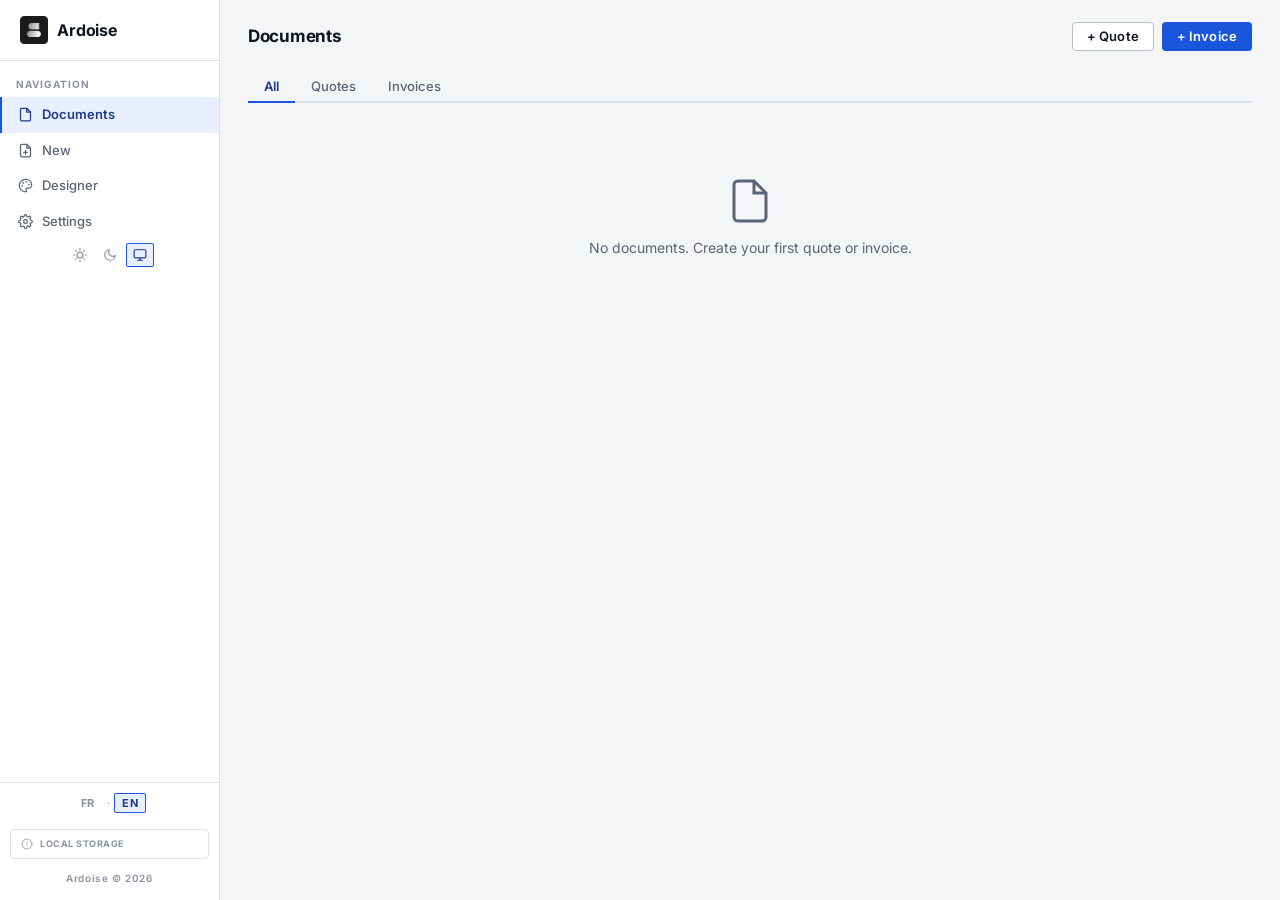
==== app.html @ 6740768d "New App" ====
<!DOCTYPE html>
<html lang="fr">
<head>
  <meta charset="UTF-8" />
  <meta name="viewport" content="width=device-width, initial-scale=1.0" />
  <title>Ardoise — Devis &amp; Factures</title>

  <!-- Fonts (local) -->
  <link rel="stylesheet" href="css/fonts/inter.css" />

  <!-- Libraries (local) -->
  <script src="js/vendor/pdf-lib.min.js"></script>
  <script src="js/vendor/fontkit.umd.min.js"></script>
  <script src="js/vendor/sortable.min.js"></script>
  <script src="js/vendor/pdf.min.js"></script>
  <script>if (window.pdfjsLib) pdfjsLib.GlobalWorkerOptions.workerSrc = 'js/vendor/pdf.worker.min.js'</script>

  <!-- App scripts (load before Alpine so stores register at alpine:init) -->
  <script src="js/utils.js"></script>
  <script src="js/i18n.js"></script>
  <script src="js/store.js"></script>
  <script src="js/pdf.js"></script>
  <script src="js/app.js"></script>

  <!-- Alpine.js (local, must be last) -->
  <script defer src="js/vendor/alpine.min.js"></script>

  <!-- Styles -->
  <link rel="stylesheet" href="css/app.css" />
  <link rel="stylesheet" href="css/invoice.css" />
</head>

<body>
<div class="app-layout" x-data="{ sidebarOpen: false, tabletOpen: false, disclaimerOpen: false }"
  x-effect="
    document.documentElement.lang = $store.settings.lang;
    document.documentElement.classList.remove('light', 'dark');
    if ($store.settings.colorMode !== 'auto') document.documentElement.classList.add($store.settings.colorMode);
  "
  @click="tabletOpen = false">

<!-- ═══════════════════════ MOBILE TOPBAR ════════════════════════════════════ -->
<header class="mobile-topbar">
  <button class="hamburger" @click="sidebarOpen = !sidebarOpen" :aria-expanded="sidebarOpen">
    <span class="hamburger-bar" :class="sidebarOpen && 'open'"></span>
    <span class="hamburger-bar" :class="sidebarOpen && 'open'"></span>
    <span class="hamburger-bar" :class="sidebarOpen && 'open'"></span>
  </button>
  <div class="mobile-logo">
    <img src="icon/compact-logo.png" width="28" height="28" alt="Ardoise" style="display:block" />
    <span>Ardoise</span>
  </div>
  <div class="mobile-topbar-actions" x-data>
    <button class="hamburger" style="width:36px;height:36px" :class="$store.settings.colorMode==='dark'?'active':''"
      @click="$store.settings.data.colorMode = $store.settings.colorMode==='dark' ? 'auto' : 'dark'; $store.settings.persist()" :title="$store.settings.colorMode==='dark' ? 'Auto' : 'Dark'">
      <svg width="16" height="16" viewBox="0 0 24 24" fill="none" stroke="currentColor" stroke-width="2" stroke-linecap="round" stroke-linejoin="round"><path d="M21 12.79A9 9 0 1 1 11.21 3 7 7 0 0 0 21 12.79z"/></svg>
    </button>
  </div>
</header>

<!-- Mobile drawer backdrop -->
<div class="sidebar-backdrop" :class="sidebarOpen && 'visible'" @click="sidebarOpen = false"></div>
<!-- Tablet expanded backdrop -->
<div class="sidebar-tablet-backdrop" :class="tabletOpen && 'visible'" @click="tabletOpen = false"></div>

<!-- ═══════════════════════════ SIDEBAR ══════════════════════════════════════ -->
<aside class="sidebar" :class="(sidebarOpen && 'sidebar--open') + ' ' + (tabletOpen && 'tablet--open')" @click.stop>
  <div class="sidebar-logo">
    <a href="index.html" style="display:flex;align-items:center;gap:9px;text-decoration:none;color:inherit;flex:1;min-width:0;">
      <img src="icon/compact-logo.png" width="28" height="28" alt="Ardoise" style="display:block;flex-shrink:0;" />
      <span class="sidebar-logo-text">Ardoise</span>
    </a>
    <!-- Tablet rail toggle -->
    <button class="sidebar-rail-toggle" @click.stop="tabletOpen = !tabletOpen" :title="tabletOpen ? 'Réduire' : 'Développer'">
      <svg width="14" height="14" viewBox="0 0 24 24" fill="none" stroke="currentColor" stroke-width="2.2" stroke-linecap="round" stroke-linejoin="round">
        <polyline :points="tabletOpen ? '15 18 9 12 15 6' : '9 18 15 12 9 6'"/>
      </svg>
    </button>
  </div>

  <div class="sidebar-section" x-data x-text="$store.i18n.t('nav')">Navigation</div>
  <nav x-data>
    <a class="sidebar-link" data-nav="documents" href="#/documents" @click="sidebarOpen = false">
      <svg width="16" height="16" viewBox="0 0 24 24" fill="none" stroke="currentColor" stroke-width="2" stroke-linecap="round" stroke-linejoin="round"><path d="M14 2H6a2 2 0 0 0-2 2v16a2 2 0 0 0 2 2h12a2 2 0 0 0 2-2V8z"/><polyline points="14 2 14 8 20 8"/></svg>
      <span x-text="$store.i18n.t('navDocuments')">Documents</span>
    </a>
    <a class="sidebar-link" data-nav="document-form" href="#/document/new" @click="sidebarOpen = false">
      <svg width="16" height="16" viewBox="0 0 24 24" fill="none" stroke="currentColor" stroke-width="2" stroke-linecap="round" stroke-linejoin="round"><path d="M14 2H6a2 2 0 0 0-2 2v16a2 2 0 0 0 2 2h12a2 2 0 0 0 2-2V8z"/><polyline points="14 2 14 8 20 8"/><line x1="12" y1="18" x2="12" y2="12"/><line x1="9" y1="15" x2="15" y2="15"/></svg>
      <span x-text="$store.i18n.t('navNouveau')">Nouveau</span>
    </a>
    <a class="sidebar-link" data-nav="designer" href="#/designer" @click="sidebarOpen = false">
      <svg width="16" height="16" viewBox="0 0 24 24" fill="none" stroke="currentColor" stroke-width="2" stroke-linecap="round" stroke-linejoin="round"><circle cx="13.5" cy="6.5" r=".5"/><circle cx="17.5" cy="10.5" r=".5"/><circle cx="8.5" cy="7.5" r=".5"/><circle cx="6.5" cy="12.5" r=".5"/><path d="M12 2C6.5 2 2 6.5 2 12s4.5 10 10 10c.926 0 1.648-.746 1.648-1.688 0-.437-.18-.835-.437-1.125-.29-.289-.438-.652-.438-1.125a1.64 1.64 0 0 1 1.668-1.668h1.996c3.051 0 5.555-2.503 5.555-5.554C21.965 6.012 17.461 2 12 2z"/></svg>
      <span x-text="$store.i18n.t('navDesigner')">Designer</span>
    </a>
    <a class="sidebar-link" data-nav="settings" href="#/settings" @click="sidebarOpen = false">
      <svg width="16" height="16" viewBox="0 0 24 24" fill="none" stroke="currentColor" stroke-width="2" stroke-linecap="round" stroke-linejoin="round"><circle cx="12" cy="12" r="3"/><path d="M19.4 15a1.65 1.65 0 0 0 .33 1.82l.06.06a2 2 0 0 1-2.83 2.83l-.06-.06a1.65 1.65 0 0 0-1.82-.33 1.65 1.65 0 0 0-1 1.51V21a2 2 0 0 1-4 0v-.09A1.65 1.65 0 0 0 9 19.4a1.65 1.65 0 0 0-1.82.33l-.06.06a2 2 0 0 1-2.83-2.83l.06-.06A1.65 1.65 0 0 0 4.68 15a1.65 1.65 0 0 0-1.51-1H3a2 2 0 0 1 0-4h.09A1.65 1.65 0 0 0 4.6 9a1.65 1.65 0 0 0-.33-1.82l-.06-.06a2 2 0 0 1 2.83-2.83l.06.06A1.65 1.65 0 0 0 9 4.68a1.65 1.65 0 0 0 1-1.51V3a2 2 0 0 1 4 0v.09a1.65 1.65 0 0 0 1 1.51 1.65 1.65 0 0 0 1.82-.33l.06-.06a2 2 0 0 1 2.83 2.83l-.06.06A1.65 1.65 0 0 0 19.4 9a1.65 1.65 0 0 0 1.51 1H21a2 2 0 0 1 0 4h-.09a1.65 1.65 0 0 0-1.51 1z"/></svg>
      <span x-text="$store.i18n.t('navParametres')">Paramètres</span>
    </a>
  </nav>

  <div class="sidebar-theme" x-data>
    <button class="sidebar-theme-btn" :class="$store.settings.colorMode==='light' ? 'active' : ''"
      @click="$store.settings.data.colorMode='light'; $store.settings.persist()" title="Light">
      <svg width="14" height="14" viewBox="0 0 24 24" fill="none" stroke="currentColor" stroke-width="2" stroke-linecap="round" stroke-linejoin="round">
        <circle cx="12" cy="12" r="5"/>
        <line x1="12" y1="1" x2="12" y2="3"/><line x1="12" y1="21" x2="12" y2="23"/>
        <line x1="4.22" y1="4.22" x2="5.64" y2="5.64"/><line x1="18.36" y1="18.36" x2="19.78" y2="19.78"/>
        <line x1="1" y1="12" x2="3" y2="12"/><line x1="21" y1="12" x2="23" y2="12"/>
        <line x1="4.22" y1="19.78" x2="5.64" y2="18.36"/><line x1="18.36" y1="5.64" x2="19.78" y2="4.22"/>
      </svg>
    </button>
    <button class="sidebar-theme-btn" :class="$store.settings.colorMode==='dark' ? 'active' : ''"
      @click="$store.settings.data.colorMode='dark'; $store.settings.persist()" title="Dark">
      <svg width="14" height="14" viewBox="0 0 24 24" fill="none" stroke="currentColor" stroke-width="2" stroke-linecap="round" stroke-linejoin="round">
        <path d="M21 12.79A9 9 0 1 1 11.21 3 7 7 0 0 0 21 12.79z"/>
      </svg>
    </button>
    <button class="sidebar-theme-btn" :class="$store.settings.colorMode==='auto' || !$store.settings.data.colorMode ? 'active' : ''"
      @click="$store.settings.data.colorMode='auto'; $store.settings.persist()" title="Auto">
      <svg width="14" height="14" viewBox="0 0 24 24" fill="none" stroke="currentColor" stroke-width="2" stroke-linecap="round" stroke-linejoin="round">
        <rect x="2" y="3" width="20" height="14" rx="2"/>
        <line x1="8" y1="21" x2="16" y2="21"/>
        <line x1="12" y1="17" x2="12" y2="21"/>
      </svg>
    </button>
  </div>

  <div class="sidebar-lang" x-data>
    <button class="sidebar-lang-btn" :class="$store.settings.data.lang==='fr' ? 'active' : ''" @click="$store.settings.data.lang='fr'; $store.settings.persist()">FR</button>
    <span class="sidebar-lang-sep">·</span>
    <button class="sidebar-lang-btn" :class="$store.settings.data.lang==='en' ? 'active' : ''" @click="$store.settings.data.lang='en'; $store.settings.persist()">EN</button>
  </div>

  <button class="sidebar-disclaimer" @click.stop="disclaimerOpen = true" type="button">
    <svg width="12" height="12" viewBox="0 0 24 24" fill="none" stroke="currentColor" stroke-width="2" stroke-linecap="round" stroke-linejoin="round" aria-hidden="true"><circle cx="12" cy="12" r="10"/><line x1="12" y1="8" x2="12" y2="12"/><line x1="12" y1="16" x2="12.01" y2="16"/></svg>
    <strong class="sidebar-disclaimer-title" x-text="$store.i18n.t('sidebarDisclaimerTitle')"></strong>
  </button>

  <!-- Disclaimer popup -->
  <div class="disclaimer-popup-overlay" x-show="disclaimerOpen" @click="disclaimerOpen = false"
    x-transition:enter="disclaimer-fade-in" x-transition:leave="disclaimer-fade-out" style="display:none">
    <div class="disclaimer-popup" @click.stop>
      <div class="disclaimer-popup-header">
        <svg width="15" height="15" viewBox="0 0 24 24" fill="none" stroke="currentColor" stroke-width="2" stroke-linecap="round" stroke-linejoin="round"><circle cx="12" cy="12" r="10"/><line x1="12" y1="8" x2="12" y2="12"/><line x1="12" y1="16" x2="12.01" y2="16"/></svg>
        <strong x-text="$store.i18n.t('sidebarDisclaimerTitle')"></strong>
        <button class="disclaimer-popup-close" @click="disclaimerOpen = false" type="button">✕</button>
      </div>
      <p x-text="$store.i18n.t('sidebarDisclaimerBody')"></p>
    </div>
  </div>

  <div class="sidebar-version">Ardoise &copy; 2026</div>
</aside>

<!-- ═══════════════════════════ MAIN ══════════════════════════════════════════ -->
<main class="main-content">

<!-- ─────────────────────────── DOCUMENTS LIST ──────────────────────────────── -->
<section data-section="documents" style="display:none" x-data="docsList">
  <div class="page-header">
    <h1 class="page-title" x-text="$store.i18n.t('pageDocuments')">Documents</h1>
    <div class="header-actions">
      <button class="btn btn-secondary" @click="createDoc('devis')" x-text="$store.i18n.t('btnPlusDevis')">+ Devis</button>
      <button class="btn btn-primary" @click="createDoc('facture')" x-text="$store.i18n.t('btnPlusFacture')">+ Facture</button>
    </div>
  </div>
  <div class="page-body">

    <!-- Filter tabs -->
    <div class="filter-tabs">
      <button class="filter-tab" :class="filter==='all'&&'active'"     @click="filter='all'" x-text="$store.i18n.t('filterTous')">Tous</button>
      <button class="filter-tab" :class="filter==='devis'&&'active'"   @click="filter='devis'" x-text="$store.i18n.t('filterDevis')">Devis</button>
      <button class="filter-tab" :class="filter==='facture'&&'active'" @click="filter='facture'" x-text="$store.i18n.t('filterFactures')">Factures</button>
    </div>

    <div class="docs-table-wrap" x-show="docs.length > 0">
      <table class="docs-table">
        <thead>
          <tr>
            <th x-text="$store.i18n.t('colType')">Type</th>
            <th x-text="$store.i18n.t('colNumero')">Numéro</th>
            <th x-text="$store.i18n.t('colClient')">Client</th>
            <th x-text="$store.i18n.t('colObjet')">Objet</th>
            <th x-text="$store.i18n.t('colStatut')">Statut</th>
            <th x-text="$store.i18n.t('colDate')">Date</th>
            <th class="col-amount" x-text="$store.i18n.t('colTotalTtc')">Total TTC</th>
            <th></th>
          </tr>
        </thead>
        <tbody>
          <template x-for="doc in docs" :key="doc.id">
            <tr class="clickable-row" @click="editDoc(doc.id)">
              <td><span class="badge" :class="'badge-type-' + doc.type" x-text="doc.type === 'devis' ? $store.i18n.t('badgeDevis') : $store.i18n.t('badgeFacture')"></span></td>
              <td class="col-mono" x-text="doc.numero || '—'"></td>
              <td x-text="doc.client?.nom || doc.client?.entreprise || '—'"></td>
              <td x-text="doc.objet || '—'"></td>
              <td><span class="badge" :class="statusClass(doc)" x-text="statusLabel(doc)"></span></td>
              <td x-text="formatDate(doc.date_creation)"></td>
              <td class="col-amount" x-text="fmt(totauxFor(doc).ttc)"></td>
              <td class="col-actions" @click.stop>
                <div class="actions-cell">
                  <button class="btn btn-icon" @click="previewDoc(doc.id)" :title="$store.i18n.t('ttipApercuPdf')">
                    <svg width="14" height="14" viewBox="0 0 24 24" fill="none" stroke="currentColor" stroke-width="2"><path d="M1 12s4-8 11-8 11 8 11 8-4 8-11 8-11-8-11-8z"/><circle cx="12" cy="12" r="3"/></svg>
                  </button>
                  <button class="btn btn-icon" @click="downloadDoc(doc.id)" :title="$store.i18n.t('ttipTelechargerPdf')">
                    <svg width="14" height="14" viewBox="0 0 24 24" fill="none" stroke="currentColor" stroke-width="2"><path d="M21 15v4a2 2 0 0 1-2 2H5a2 2 0 0 1-2-2v-4"/><polyline points="7 10 12 15 17 10"/><line x1="12" y1="15" x2="12" y2="3"/></svg>
                  </button>
                  <button class="btn btn-icon" @click="dupDoc(doc.id)" :title="$store.i18n.t('ttipDupliquer')">
                    <svg width="14" height="14" viewBox="0 0 24 24" fill="none" stroke="currentColor" stroke-width="2"><rect x="9" y="9" width="13" height="13" rx="2"/><path d="M5 15H4a2 2 0 0 1-2-2V4a2 2 0 0 1 2-2h9a2 2 0 0 1 2 2v1"/></svg>
                  </button>
                  <button class="btn btn-icon danger" @click="deleteDoc(doc.id)" :title="$store.i18n.t('ttipSupprimer')">
                    <svg width="14" height="14" viewBox="0 0 24 24" fill="none" stroke="currentColor" stroke-width="2"><polyline points="3 6 5 6 21 6"/><path d="M19 6l-1 14a2 2 0 0 1-2 2H8a2 2 0 0 1-2-2L5 6"/><path d="M10 11v6M14 11v6"/><path d="M9 6V4a1 1 0 0 1 1-1h4a1 1 0 0 1 1 1v2"/></svg>
                  </button>
                </div>
              </td>
            </tr>
          </template>
        </tbody>
      </table>
    </div>

    <div class="empty-state" x-show="docs.length === 0">
      <svg width="48" height="48" viewBox="0 0 24 24" fill="none" stroke="var(--color-text-muted)" stroke-width="1.5"><path d="M14 2H6a2 2 0 0 0-2 2v16a2 2 0 0 0 2 2h12a2 2 0 0 0 2-2V8z"/><polyline points="14 2 14 8 20 8"/></svg>
      <p x-text="$store.i18n.t('aucunDocument')">Aucun document. Créez votre premier devis ou facture.</p>
    </div>

  </div>
</section>

<!-- ─────────────────────────── DOCUMENT FORM ───────────────────────────────── -->
<section data-section="document-form" style="display:none" x-data="docForm">
  <template x-if="doc">
    <div>

      <!-- Header -->
      <div class="page-header">
        <div class="doc-type-switch">
          <button class="btn" :class="doc.type==='devis'?'btn-primary':'btn-secondary'" @click="switchType('devis')" x-text="$store.i18n.t('typeDevis')">Devis</button>
          <button class="btn" :class="doc.type==='facture'?'btn-primary':'btn-secondary'" @click="switchType('facture')" x-text="$store.i18n.t('typeFacture')">Facture</button>
        </div>
        <div class="header-actions">
          <button class="btn btn-secondary" @click="Router.go('documents')" x-text="$store.i18n.t('btnRetour')">← Retour</button>
          <button class="btn btn-secondary" :disabled="pdfLoading" @click="previewPdf()">
            <span x-show="!pdfLoading" x-text="$store.i18n.t('btnApercuPdf')">Aperçu PDF</span>
            <span x-show="pdfLoading" x-text="$store.i18n.t('btnGeneration')">Génération…</span>
          </button>
          <button class="btn btn-secondary" :disabled="pdfLoading" @click="downloadPdf()" x-text="$store.i18n.t('btnPdf')">↓ PDF</button>
          <button class="btn btn-primary" @click="saveAndBack()" x-text="$store.i18n.t('btnSauvegarder')">Sauvegarder</button>
        </div>
      </div>

      <div class="page-body">
      <div class="form-layout">
        <!-- Left column: meta + client + lines -->
        <div class="form-col-main">

          <!-- Document meta -->
          <div class="card">
            <div class="card-title" x-text="$store.i18n.t('cardInformations')">Informations</div>
            <div class="form-grid-2">
              <div class="form-group">
                <label x-text="$store.i18n.t('labelNumero')">Numéro</label>
                <input type="text" x-model="doc.numero" class="form-control" placeholder="DEV-2026-0001" />
              </div>
              <div class="form-group">
                <label x-text="$store.i18n.t('labelStatut')">Statut</label>
                <select x-model="doc.statut" class="form-control">
                  <template x-for="opt in statusOptions()">
                    <option :value="opt.v" x-text="opt.l"></option>
                  </template>
                </select>
              </div>
              <div class="form-group">
                <label x-text="$store.i18n.t('labelDateEmission')">Date d'émission</label>
                <input type="date" x-model="doc.date_creation" class="form-control" />
              </div>
              <div class="form-group" x-show="doc.type === 'devis'">
                <label x-text="$store.i18n.t('labelValableJusquau')">Valable jusqu'au</label>
                <input type="date" x-model="doc.date_validite" class="form-control" />
              </div>
              <div class="form-group" x-show="doc.type === 'facture'">
                <label x-text="$store.i18n.t('labelDateEcheance')">Date d'échéance</label>
                <input type="date" x-model="doc.date_echeance" class="form-control" />
              </div>
              <div class="form-group form-group--full">
                <label x-text="$store.i18n.t('labelObjet')">Objet</label>
                <input type="text" x-model="doc.objet" class="form-control" placeholder="Mission design — Avril 2026" />
              </div>
            </div>
          </div>

          <!-- Client -->
          <div class="card">
            <div class="card-title" x-text="$store.i18n.t('cardClient')">Client</div>
            <div class="form-grid-2">
              <div class="form-group">
                <label x-text="$store.i18n.t('labelNom')">Nom</label>
                <input type="text" x-model="doc.client.nom" class="form-control" />
              </div>
              <div class="form-group">
                <label x-text="$store.i18n.t('labelEntreprise')">Entreprise</label>
                <input type="text" x-model="doc.client.entreprise" class="form-control" />
              </div>
              <div class="form-group form-group--full">
                <label x-text="$store.i18n.t('labelAdresse')">Adresse</label>
                <input type="text" x-model="doc.client.adresse" class="form-control" />
              </div>
              <div class="form-group">
                <label x-text="$store.i18n.t('labelVille')">Ville</label>
                <input type="text" x-model="doc.client.ville" class="form-control" />
              </div>
              <div class="form-group">
                <label x-text="$store.i18n.t('labelCodePostal')">Code postal</label>
                <input type="text" x-model="doc.client.code_postal" class="form-control" />
              </div>
              <div class="form-group">
                <label x-text="$store.i18n.t('labelPays')">Pays</label>
                <input type="text" x-model="doc.client.pays" class="form-control" />
              </div>
              <div class="form-group">
                <label x-text="$store.i18n.t('labelEmail')">Email</label>
                <input type="email" x-model="doc.client.email" class="form-control" />
              </div>
            </div>
          </div>

          <!-- Lines -->
          <div class="card">
            <div class="card-title-row">
              <span class="card-title" x-text="$store.i18n.t('cardLignes')">Lignes</span>
              <div class="btn-group">
                <button class="btn btn-secondary btn-sm" @click="addSection()" x-text="$store.i18n.t('btnSection')">+ Section</button>
                <button class="btn btn-primary btn-sm" @click="addLigne()" x-text="$store.i18n.t('btnLigne')">+ Ligne</button>
              </div>
            </div>
            <div class="lines-table-wrap">
              <table class="lines-table">
                <thead>
                  <tr>
                    <th class="col-drag"></th>
                    <th class="col-desc" x-text="$store.i18n.t('colDescription')">Description</th>
                    <th class="col-qty" x-text="$store.i18n.t('colQte')">Qté</th>
                    <th class="col-unit" x-text="$store.i18n.t('colUnite')">Unité</th>
                    <th class="col-price" x-text="$store.i18n.t('colPu')">P.U.</th>
                    <th class="col-remise" x-text="$store.i18n.t('colRemisePct')">Remise %</th>
                    <th class="col-total" x-text="$store.i18n.t('colTotalHt')">Total HT</th>
                    <th class="col-actions"></th>
                  </tr>
                </thead>
                <tbody id="lines-tbody">
                  <template x-for="(ligne, idx) in doc.lignes" :key="ligne.id">
                    <tr :class="ligne._isSection ? 'section-row' : 'line-row'">
                      <td class="col-drag">
                        <svg width="14" height="14" viewBox="0 0 24 24" fill="none" stroke="currentColor" stroke-width="2"><circle cx="9" cy="5" r="1"/><circle cx="9" cy="12" r="1"/><circle cx="9" cy="19" r="1"/><circle cx="15" cy="5" r="1"/><circle cx="15" cy="12" r="1"/><circle cx="15" cy="19" r="1"/></svg>
                      </td>
                      <template x-if="ligne._isSection">
                        <td class="col-desc" colspan="6">
                          <input type="text" x-model="ligne.description" class="line-input line-section-title" :placeholder="$store.i18n.t('phTitreSection')" />
                        </td>
                      </template>
                      <template x-if="!ligne._isSection">
                        <td class="col-desc"><input type="text" x-model="ligne.description" class="line-input" :placeholder="$store.i18n.t('phDescription')" /></td>
                      </template>
                      <template x-if="!ligne._isSection">
                        <td class="col-qty"><input type="number" x-model.number="ligne.quantite" class="line-input line-input--num" min="0" step="0.01" /></td>
                      </template>
                      <template x-if="!ligne._isSection">
                        <td class="col-unit">
                          <select x-model="ligne.unite" class="line-input line-input--select">
                            <template x-for="u in units" :key="u.value">
                              <option :value="u.value" x-text="u.label" :selected="ligne.unite === u.value"></option>
                            </template>
                          </select>
                        </td>
                      </template>
                      <template x-if="!ligne._isSection">
                        <td class="col-price"><input type="number" x-model.number="ligne.prix_unitaire" class="line-input line-input--num" min="0" step="0.01" /></td>
                      </template>
                      <template x-if="!ligne._isSection">
                        <td class="col-remise"><input type="number" x-model.number="ligne.remise_pct" class="line-input line-input--num" min="0" max="100" step="1" /></td>
                      </template>
                      <template x-if="!ligne._isSection">
                        <td class="col-total line-total" x-text="fmt(ligneTotal(ligne))"></td>
                      </template>
                      <td class="col-actions">
                        <button class="btn btn-ghost btn-sm" @click="dupLigne(idx)" :title="$store.i18n.t('ttipDupliquer')">⧉</button>
                        <button class="btn btn-ghost btn-sm danger" @click="removeLigne(idx)" :title="$store.i18n.t('ttipSupprimer')">×</button>
                      </td>
                    </tr>
                  </template>
                </tbody>
              </table>
            </div>
            <div class="empty-lines" x-show="doc.lignes.length === 0" x-text="$store.i18n.t('aucuneLigne')">
              Aucune ligne. Cliquez sur "+ Ligne" pour commencer.
            </div>
          </div>

          <!-- Notes / Conditions / Remise -->
          <div class="card notes-card">
            <div class="notes-remise-row">
              <label class="notes-remise-label" x-text="$store.i18n.t('labelRemiseGlobale')">Remise globale (%)</label>
              <input type="number" x-model.number="doc.remise_pct" class="form-control notes-remise-input" min="0" max="100" step="0.1" />
            </div>
            <div class="form-group">
              <label x-text="$store.i18n.t('labelNotes')">Notes</label>
              <textarea x-model="doc.notes" class="form-control" rows="3" :placeholder="$store.i18n.t('phNotes')"></textarea>
            </div>
            <div class="form-group">
              <label x-text="$store.i18n.t('labelConditions')">Conditions de paiement</label>
              <textarea x-model="doc.conditions" class="form-control" rows="3" :placeholder="$store.i18n.t('phConditions')"></textarea>
            </div>
          </div>
        </div>

        <!-- Right column: totaux + preview thumbnail -->
        <div class="form-col-side form-sidebar">
          <div class="card totaux-card">
            <div class="card-title" x-text="$store.i18n.t('cardTotaux')">Totaux</div>
            <div class="totaux-row"><span x-text="$store.i18n.t('labelSousTotal')">Sous-total</span><span x-text="fmt(totaux.sous_total)"></span></div>
            <div class="totaux-row" x-show="totaux.remise > 0"><span x-text="$store.i18n.t('labelRemise')">Remise</span><span x-text="'−' + fmt(totaux.remise)"></span></div>
            <div class="totaux-row" x-show="totaux.remise > 0"><span x-text="$store.i18n.t('labelHt')">HT</span><span x-text="fmt(totaux.ht)"></span></div>
            <div class="totaux-row" x-show="totaux.tps > 0"><span>TPS</span><span x-text="fmt(totaux.tps)"></span></div>
            <div class="totaux-row" x-show="totaux.tvq > 0"><span>TVQ</span><span x-text="fmt(totaux.tvq)"></span></div>
            <div class="totaux-row" x-show="totaux.tva > 0"><span>TVA</span><span x-text="fmt(totaux.tva)"></span></div>
            <div class="totaux-row totaux-total"><span x-text="$store.i18n.t('labelTotalTtc')">Total TTC</span><span x-text="fmt(totaux.ttc)"></span></div>
          </div>

          <!-- Live A4 preview (scaled down) -->
          <div class="preview-thumb-wrap">
            <div class="preview-thumb-label" x-text="$store.i18n.t('labelApercu')">Aperçu</div>
            <div class="preview-thumb">
              <div class="preview-thumb-inner" :style="pageVars">
                <template x-if="pages[0]">
                  <div class="a4-page invoice-page">

                    <!-- Header -->
                    <div class="inv-header" :class="'logo-' + (theme.branding.logoPosition || 'left')">
                      <div class="inv-brand">
                        <template x-if="theme.branding.logoUrl || $store.settings.entreprise.logo_base64">
                          <img :src="theme.branding.logoUrl || $store.settings.entreprise.logo_base64" class="inv-logo" />
                        </template>
                        <div class="inv-company">
                          <div class="inv-company-name" x-text="$store.settings.entreprise.nom || 'Mon Entreprise'"></div>
                          <div class="inv-company-details">
                            <span x-show="$store.settings.entreprise.adresse" x-text="$store.settings.entreprise.adresse"></span>
                            <span x-show="$store.settings.entreprise.ville || $store.settings.entreprise.code_postal"
                                  x-text="[$store.settings.entreprise.code_postal, $store.settings.entreprise.ville].filter(Boolean).join(' ')"></span>
                            <span x-show="$store.settings.entreprise.email" x-text="$store.settings.entreprise.email"></span>
                            <span x-show="$store.settings.entreprise.telephone" x-text="$store.settings.entreprise.telephone"></span>
                          </div>
                        </div>
                      </div>
                      <div class="inv-doc-info">
                        <div class="inv-doc-type" x-text="doc.type === 'facture' ? (lang==='fr' ? 'FACTURE' : 'INVOICE') : (lang==='fr' ? 'DEVIS' : 'QUOTE')"></div>
                        <div class="inv-doc-numero" x-text="doc.numero"></div>
                        <div class="inv-doc-dates">
                          <span x-text="(lang==='fr' ? 'Date : ' : 'Date: ') + formatDate(doc.date_creation)"></span>
                          <span x-show="doc.date_validite" x-text="(lang==='fr' ? 'Valide jusqu\'au : ' : 'Valid until: ') + formatDate(doc.date_validite)"></span>
                          <span x-show="doc.date_echeance" x-text="(lang==='fr' ? 'Échéance : ' : 'Due: ') + formatDate(doc.date_echeance)"></span>
                        </div>
                      </div>
                    </div>

                    <!-- Client block -->
                    <div class="inv-client-block">
                      <div class="inv-client-label" x-text="lang==='fr' ? 'Destinataire' : 'Bill To'"></div>
                      <div class="inv-client-name" x-text="doc.client.nom || (lang==='fr' ? 'Nom du client' : 'Client Name')"></div>
                      <div class="inv-client-company" x-show="doc.client.entreprise" x-text="doc.client.entreprise"></div>
                      <div class="inv-client-addr" x-show="clientAdresse" x-text="clientAdresse"></div>
                      <div class="inv-client-email" x-show="doc.client.email" x-text="doc.client.email"></div>
                    </div>

                    <!-- Objet -->
                    <div class="inv-objet" x-show="doc.objet" x-text="doc.objet"></div>

                    <!-- Table -->
                    <table class="inv-table" :class="'table-' + theme.layout.tableStyle">
                      <thead :class="'header-' + theme.layout.headerStyle">
                        <tr>
                          <th class="col-desc" x-text="lang==='fr' ? 'Description' : 'Description'"></th>
                          <th class="col-qte" x-text="lang==='fr' ? 'Qté' : 'Qty'"></th>
                          <th class="col-pu" x-text="lang==='fr' ? 'P.U.' : 'Unit Price'"></th>
                          <th class="col-total" x-text="lang==='fr' ? 'Total HT' : 'Subtotal'"></th>
                        </tr>
                      </thead>
                      <tbody>
                        <template x-for="l in (pages[0] || [])" :key="l.id">
                          <tr :class="l._isSection ? 'inv-section-row' : ''">
                            <td class="col-desc" :colspan="l._isSection ? 4 : 1" x-text="l.description"></td>
                            <template x-if="!l._isSection">
                              <td class="col-qte" x-text="l.quantite"></td>
                            </template>
                            <template x-if="!l._isSection">
                              <td class="col-pu" x-text="fmt(l.prix_unitaire)"></td>
                            </template>
                            <template x-if="!l._isSection">
                              <td class="col-total" x-text="fmt(ligneTotal(l))"></td>
                            </template>
                          </tr>
                        </template>
                      </tbody>
                    </table>

                    <!-- Totaux -->
                    <div class="inv-spacer"></div>
                    <div class="inv-totaux">
                      <div class="inv-totaux-table">
                        <div class="inv-row">
                          <span x-text="lang==='fr' ? 'Sous-total' : 'Subtotal'"></span>
                          <span x-text="fmt(totaux.sous_total)"></span>
                        </div>
                        <div class="inv-row remise" x-show="totaux.remise > 0">
                          <span x-text="lang==='fr' ? 'Remise' : 'Discount'"></span>
                          <span x-text="'− ' + fmt(totaux.remise)"></span>
                        </div>
                        <div class="inv-row" x-show="totaux.remise > 0">
                          <span x-text="lang==='fr' ? 'Total HT' : 'Net'"></span>
                          <span x-text="fmt(totaux.ht)"></span>
                        </div>
                        <div class="inv-row" x-show="totaux.tps > 0">
                          <span>TPS</span>
                          <span x-text="fmt(totaux.tps)"></span>
                        </div>
                        <div class="inv-row" x-show="totaux.tvq > 0">
                          <span>TVQ</span>
                          <span x-text="fmt(totaux.tvq)"></span>
                        </div>
                        <div class="inv-row" x-show="totaux.tva > 0">
                          <span>TVA</span>
                          <span x-text="fmt(totaux.tva)"></span>
                        </div>
                        <div class="inv-row total-ttc">
                          <span x-text="lang==='fr' ? 'Total TTC' : 'Total'"></span>
                          <span x-text="fmt(totaux.ttc)"></span>
                        </div>
                      </div>
                    </div>

                    <!-- Footer -->
                    <div class="inv-footer" x-show="doc.notes || doc.conditions">
                      <div class="inv-footer-section" x-show="doc.notes">
                        <strong x-text="lang==='fr' ? 'Notes' : 'Notes'"></strong>
                        <div x-text="doc.notes"></div>
                      </div>
                      <div class="inv-footer-section" x-show="doc.conditions">
                        <strong x-text="lang==='fr' ? 'Conditions' : 'Terms'"></strong>
                        <div x-text="doc.conditions"></div>
                      </div>
                    </div>

                  </div>
                </template>
              </div>
            </div>
          </div>
        </div>
      </div><!-- /form-layout -->
      </div><!-- /page-body -->
    </div>
  </template>

  <!-- PDF preview modal — canvas rendered via PDF.js (no browser toolbar/download button) -->
  <div id="pdf-preview-overlay" class="pdf-modal-overlay" style="display:none" @click.self="closePdfModal()">
    <div class="pdf-modal">
      <div class="pdf-modal-header">
        <span x-text="$store.i18n.t('modalApercuPdf')">Aperçu PDF</span>
        <!-- Zoom controls -->
        <div class="pdf-zoom-bar">
          <button class="btn btn-ghost btn-sm pdf-zoom-btn" @click="changePdfZoom(-10)" title="Zoom −">−</button>
          <span class="pdf-zoom-label" x-text="pdfZoom + '%'">100%</span>
          <button class="btn btn-ghost btn-sm pdf-zoom-btn" @click="changePdfZoom(+10)" title="Zoom +">+</button>
          <button class="btn btn-ghost btn-sm" @click="resetPdfZoom()" title="Ajuster à la largeur">⊡</button>
        </div>
        <button class="btn btn-ghost" @click="closePdfModal()">✕</button>
      </div>
      <div id="pdf-pages-container" class="pdf-pages-container"></div>
    </div>
  </div>
</section>

<!-- ─────────────────────────── DESIGNER ────────────────────────────────────── -->
<section data-section="designer" style="display:none" x-data="designer">
  <div class="designer-layout">

    <!-- Sidebar controls -->
    <aside class="designer-sidebar">
      <div class="sidebar-scroller">

        <!-- Presets -->
        <div class="sidebar-group">
          <div class="sidebar-group-title" x-text="$store.i18n.t('presetsBase')">Présets de base</div>
          <div class="preset-cards">
            <button class="preset-card" :class="themeStore.activePreset==='minimalist'&&'active'" @click="applyPreset('minimalist')" x-text="$store.i18n.t('presetMinimaliste')">Minimaliste</button>
            <button class="preset-card" :class="themeStore.activePreset==='corporate'&&'active'" @click="applyPreset('corporate')" x-text="$store.i18n.t('presetCorporate')">Corporate</button>
            <button class="preset-card" :class="themeStore.activePreset==='modern'&&'active'" @click="applyPreset('modern')" x-text="$store.i18n.t('presetModerne')">Moderne</button>
          </div>
        </div>

        <!-- Saved presets -->
        <div class="sidebar-group" x-show="themeStore.savedPresets.length > 0">
          <div class="sidebar-group-title" x-text="$store.i18n.t('mesDesigns')">Mes designs</div>
          <div class="saved-list">
            <template x-for="preset in themeStore.savedPresets" :key="preset.name">
              <div class="saved-item">
                <span x-text="preset.name" @click="loadSaved(preset.name)"></span>
                <button class="btn btn-ghost btn-sm danger" @click="deleteSaved(preset.name)">×</button>
              </div>
            </template>
          </div>
        </div>

        <!-- Save current -->
        <div class="sidebar-group">
          <div class="save-row">
            <input type="text" x-model="newPresetName" class="form-control form-control--sm" :placeholder="$store.i18n.t('phNomDesign')" @keydown.enter="savePreset()" />
            <button class="btn btn-primary btn-sm" @click="savePreset()" :disabled="!newPresetName.trim()" x-text="$store.i18n.t('btnSauver')">Sauver</button>
          </div>
        </div>

        <!-- Colors -->
        <div class="sidebar-group">
          <div class="sidebar-group-title" x-text="$store.i18n.t('sectionCouleurs')">Couleurs</div>
          <div class="color-grid">
            <template x-for="[key, labelKey] in [['primary','couleurPrincipale'],['secondary','couleurSecondaire'],['text','couleurTexte'],['accent','couleurAccent'],['tableRowBg','couleurFondRangees']]" :key="key">
              <div class="color-row" x-data="colorRow(key)">
                <label class="color-label" x-text="$store.i18n.t(labelKey)"></label>
                <div class="color-picker-inline">
                  <input type="color" :value="value" @input="onNative($event)" class="color-native" />
                  <input type="text" class="hex-input" :value="value" @change="onHex($event)" maxlength="7" />
                </div>
              </div>
            </template>
          </div>
        </div>

        <!-- Typography -->
        <div class="sidebar-group">
          <div class="sidebar-group-title" x-text="$store.i18n.t('sectionTypographie')">Typographie</div>
          <div class="form-group">
            <label x-text="$store.i18n.t('labelPolicePrincipale')">Police principale</label>
            <select x-model="theme.typography.primaryFont" class="form-control form-control--sm" @change="$store.theme.persist()">
              <template x-for="f in ['Inter','Roboto','Open Sans','Lato','Montserrat','Poppins','Source Sans Pro','Raleway','Merriweather','Georgia']">
                <option :value="f" x-text="f"></option>
              </template>
            </select>
          </div>
          <div class="form-group">
            <label x-text="$store.i18n.t('labelPoliceCustom')">Police personnalisée</label>
            <input type="text" x-model="theme.typography.customFont" class="form-control form-control--sm" placeholder="ex: Playfair Display" @input="$store.theme.persist()" />
          </div>
          <div class="form-group">
            <label><span x-text="$store.i18n.t('labelTailleBase')">Taille de base</span> (<span x-text="theme.typography.baseSize"></span>px)</label>
            <input type="range" x-model.number="theme.typography.baseSize" min="8" max="14" step="0.5" class="slider" @input="$store.theme.persist()" />
          </div>
          <div class="form-group">
            <label><span x-text="$store.i18n.t('labelInterligne')">Interligne</span> (<span x-text="theme.typography.lineHeight"></span>)</label>
            <input type="range" x-model.number="theme.typography.lineHeight" min="1.2" max="2" step="0.05" class="slider" @input="$store.theme.persist()" />
          </div>
        </div>

        <!-- Layout -->
        <div class="sidebar-group">
          <div class="sidebar-group-title" x-text="$store.i18n.t('sectionMiseEnPage')">Mise en page</div>
          <div class="form-group">
            <label><span x-text="$store.i18n.t('labelMarges')">Marges</span> (<span x-text="theme.layout.padding"></span>mm)</label>
            <input type="range" x-model.number="theme.layout.padding" min="8" max="25" step="1" class="slider" @input="$store.theme.persist()" />
          </div>
          <div class="form-group">
            <label><span x-text="$store.i18n.t('labelEspacement')">Espacement</span> (<span x-text="theme.layout.gridGap"></span>px)</label>
            <input type="range" x-model.number="theme.layout.gridGap" min="4" max="20" step="1" class="slider" @input="$store.theme.persist()" />
          </div>
        </div>

        <!-- Table style -->
        <div class="sidebar-group">
          <div class="sidebar-group-title" x-text="$store.i18n.t('sectionStyleTableau')">Style tableau</div>
          <div class="form-group">
            <label x-text="$store.i18n.t('labelStyleLignes')">Style des lignes</label>
            <select x-model="theme.layout.tableStyle" class="form-control form-control--sm" @change="$store.theme.persist()">
              <option value="striped" x-text="$store.i18n.t('optLignesAlternees')">Lignes alternées</option>
              <option value="bordered" x-text="$store.i18n.t('optBordures')">Bordures</option>
              <option value="minimal" x-text="$store.i18n.t('optMinimal')">Minimal</option>
            </select>
          </div>
          <div class="form-group">
            <label x-text="$store.i18n.t('labelStyleEntete')">Style entête</label>
            <select x-model="theme.layout.headerStyle" class="form-control form-control--sm" @change="$store.theme.persist()">
              <option value="filled" x-text="$store.i18n.t('optRempli')">Rempli</option>
              <option value="underline" x-text="$store.i18n.t('optSouligne')">Souligné</option>
              <option value="none" x-text="$store.i18n.t('optAucun')">Aucun</option>
            </select>
          </div>
        </div>

        <!-- Colonnes visibles -->
        <div class="sidebar-group">
          <div class="sidebar-group-title" x-text="$store.i18n.t('sectionColonnes')">Colonnes visibles</div>
          <div class="toggle-list">
            <label class="toggle-item">
              <span x-text="$store.i18n.t('colToggleUnite')">Unité</span>
              <input type="checkbox" x-model="theme.columns.unite" @change="$store.theme.persist()" />
            </label>
            <label class="toggle-item">
              <span x-text="$store.i18n.t('colToggleRemise')">Remise</span>
              <input type="checkbox" x-model="theme.columns.remise" @change="$store.theme.persist()" />
            </label>
            <label class="toggle-item">
              <span x-text="$store.i18n.t('colToggleTva')">TVA / TPS</span>
              <input type="checkbox" x-model="theme.columns.tva" @change="$store.theme.persist()" />
            </label>
          </div>
        </div>

        <!-- Logo -->
        <div class="sidebar-group">
          <div class="sidebar-group-title" x-text="$store.i18n.t('sectionLogo')">Logo</div>
          <div class="logo-manager">
            <div class="logo-drop-zone" :class="dragOver&&'drag-over'"
              @dragover.prevent="dragOver=true" @dragleave="dragOver=false" @drop="handleDrop($event)">
              <template x-if="theme.branding.logoUrl">
                <div class="logo-preview">
                  <img :src="theme.branding.logoUrl" class="logo-img" />
                  <button class="btn btn-ghost btn-sm danger" @click="removeLogo()" x-text="$store.i18n.t('btnSupprimerLogo')">Supprimer</button>
                </div>
              </template>
              <template x-if="!theme.branding.logoUrl">
                <div class="logo-empty">
                  <svg width="24" height="24" viewBox="0 0 24 24" fill="none" stroke="currentColor" stroke-width="1.5"><rect x="3" y="3" width="18" height="18" rx="2"/><circle cx="8.5" cy="8.5" r="1.5"/><polyline points="21 15 16 10 5 21"/></svg>
                  <span x-text="$store.i18n.t('logoGlisserCliquer')">Glisser ou cliquer</span>
                  <input type="file" accept="image/*" @change="handleFile($event)" class="logo-file-input" />
                </div>
              </template>
            </div>
            <div class="logo-pos-btns" x-show="theme.branding.logoUrl">
              <button class="btn btn-sm" :class="theme.branding.logoPosition==='left'?'btn-primary':'btn-secondary'" @click="setPosition('left')" x-text="$store.i18n.t('logoPosGauche')">Gauche</button>
              <button class="btn btn-sm" :class="theme.branding.logoPosition==='center'?'btn-primary':'btn-secondary'" @click="setPosition('center')" x-text="$store.i18n.t('logoPosCentre')">Centre</button>
              <button class="btn btn-sm" :class="theme.branding.logoPosition==='right'?'btn-primary':'btn-secondary'" @click="setPosition('right')" x-text="$store.i18n.t('logoPosDroite')">Droite</button>
            </div>
          </div>
        </div>

        <!-- Actions -->
        <div class="sidebar-group sidebar-actions">
          <div class="sidebar-group-title" x-text="$store.i18n.t('sectionActions')">Actions</div>
          <div class="doc-type-switch" style="margin-bottom:.5rem">
            <button class="btn btn-sm" :class="docType==='devis'?'btn-primary':'btn-secondary'" @click="docType='devis'" x-text="$store.i18n.t('typeDevis')">Devis</button>
            <button class="btn btn-sm" :class="docType==='facture'?'btn-primary':'btn-secondary'" @click="docType='facture'" x-text="$store.i18n.t('typeFacture')">Facture</button>
          </div>
          <div class="zoom-row">
            <label><span x-text="$store.i18n.t('labelZoom')">Zoom</span> <span x-text="zoom"></span>%</label>
            <input type="range" x-model.number="zoom" min="40" max="100" step="5" class="slider" />
          </div>
          <button class="btn btn-secondary btn-sm" style="width:100%;margin-top:.5rem" @click="exportPdf()" x-text="$store.i18n.t('btnPdfApercu')">↓ PDF aperçu</button>
          <button class="btn btn-secondary btn-sm" style="width:100%;margin-top:.4rem" @click="exportJson()" x-text="$store.i18n.t('btnExporterJson')">↓ Exporter JSON</button>
          <button class="btn btn-secondary btn-sm" style="width:100%;margin-top:.4rem" @click="importJson()" x-text="$store.i18n.t('btnImporterJson')">↑ Importer JSON</button>
          <input type="file" id="import-json-input" accept=".json" style="display:none" @change="onImportFile($event)" />
          <button class="btn btn-ghost btn-sm danger" style="width:100%;margin-top:.4rem" @click="resetTheme()" x-text="$store.i18n.t('btnReinitialiser')">Réinitialiser</button>
        </div>

      </div>
    </aside>

    <!-- A4 preview area -->
    <div class="designer-preview-area">
      <div class="preview-zoom-wrap">
        <template x-for="(pageLines, pgIdx) in samplePages" :key="pgIdx">
          <div class="a4-page invoice-page" :style="Object.assign({ zoom: zoom / 100 }, pageVars)">

            <!-- Watermark brouillon (page 1, devis) -->
            <div class="inv-watermark" x-show="pgIdx === 0 && docType === 'devis'" x-text="lang==='fr'?'BROUILLON':'DRAFT'"></div>

            <!-- Mini-header pages de continuation -->
            <template x-if="pgIdx > 0">
              <div class="inv-cont-header">
                <span class="inv-cont-title" x-text="(docType==='facture'?(lang==='fr'?'FACTURE':'INVOICE'):(lang==='fr'?'DEVIS':'QUOTE')) + ' ' + sampleNumero"></span>
                <span class="inv-cont-subtitle" x-text="entreprise.nom || ''"></span>
              </div>
            </template>

            <!-- En-tête principal (page 1 seulement) -->
            <template x-if="pgIdx === 0">
              <div class="inv-header" :class="'logo-' + (theme.branding.logoPosition || 'left')">
                <div class="inv-brand">
                  <template x-if="theme.branding.logoUrl || entreprise.logo_base64">
                    <img :src="theme.branding.logoUrl || entreprise.logo_base64" class="inv-logo" />
                  </template>
                  <div class="inv-company">
                    <div class="inv-company-name" x-text="entreprise.nom || 'Mon Entreprise'"></div>
                    <div class="inv-company-details">
                      <span x-show="entreprise.adresse" x-text="entreprise.adresse"></span>
                      <span x-show="entreprise.telephone" x-text="(lang==='fr'?'Tél : ':'Tel: ') + entreprise.telephone"></span>
                      <span x-show="entreprise.email" x-text="entreprise.email"></span>
                    </div>
                  </div>
                </div>
                <div class="inv-doc-info">
                  <div class="inv-doc-type" x-text="docType==='facture'?(lang==='fr'?'FACTURE':'INVOICE'):(lang==='fr'?'DEVIS':'QUOTE')"></div>
                  <div class="inv-doc-numero" x-text="sampleNumero"></div>
                  <div class="inv-doc-dates">
                    <span x-text="(lang==='fr'?'Date : ':'Date: ') + sampleDate"></span>
                    <span x-text="(docType==='devis'?(lang==='fr'?'Valide jusqu\'au : ':'Valid until: '):(lang==='fr'?'Échéance : ':'Due: ')) + sampleDateValidite"></span>
                  </div>
                </div>
              </div>
            </template>

            <!-- Client (page 1 seulement) -->
            <template x-if="pgIdx === 0">
              <div class="inv-client-block">
                <div class="inv-client-label" x-text="lang==='fr'?'Destinataire':'Bill To'"></div>
                <div class="inv-client-name" x-text="sampleClient.nom"></div>
                <div class="inv-client-company" x-text="sampleClient.entreprise"></div>
                <div class="inv-client-addr" x-text="sampleClient.adresse + ', ' + sampleClient.ville + ' ' + sampleClient.code_postal"></div>
                <div class="inv-client-email" x-text="sampleClient.email"></div>
              </div>
            </template>

            <!-- Objet (page 1 seulement) -->
            <template x-if="pgIdx === 0">
              <div class="inv-objet">
                <strong x-text="lang==='fr'?'Objet : ':'Subject: '"></strong><span x-text="sampleObjet"></span>
              </div>
            </template>

            <!-- Tableau -->
            <table class="inv-table" :class="'table-' + theme.layout.tableStyle">
              <thead :class="'header-' + theme.layout.headerStyle">
                <tr>
                  <th class="col-desc" x-text="lang==='fr'?'Description':'Description'"></th>
                  <th class="col-qte" x-text="lang==='fr'?'Qté':'Qty'"></th>
                  <template x-if="theme.columns.unite">
                    <th class="col-unite" x-text="lang==='fr'?'Unité':'Unit'"></th>
                  </template>
                  <th class="col-pu" x-text="lang==='fr'?'P.U. HT':'Unit price'"></th>
                  <template x-if="theme.columns.remise">
                    <th class="col-rem" x-text="lang==='fr'?'Rem.':'Disc.'"></th>
                  </template>
                  <template x-if="theme.columns.tva">
                    <th class="col-tva">TVA</th>
                  </template>
                  <th class="col-total">Total HT</th>
                </tr>
              </thead>
              <tbody>
                <template x-for="l in pageLines" :key="l.id">
                  <tr :class="l._isSection && 'inv-section-row'">
                    <td class="col-desc" :colspan="l._isSection ? colCount : 1" x-text="l.description || '—'"></td>
                    <template x-if="!l._isSection">
                      <td class="col-qte" x-text="l.quantite"></td>
                    </template>
                    <template x-if="!l._isSection && theme.columns.unite">
                      <td class="col-unite" x-text="l.unite || 'h'"></td>
                    </template>
                    <template x-if="!l._isSection">
                      <td class="col-pu" x-text="fmt(l.prix_unitaire)"></td>
                    </template>
                    <template x-if="!l._isSection && theme.columns.remise">
                      <td class="col-rem" x-text="l.remise_pct ? l.remise_pct + '%' : '—'"></td>
                    </template>
                    <template x-if="!l._isSection && theme.columns.tva">
                      <td class="col-tva" x-text="tvaLabel"></td>
                    </template>
                    <template x-if="!l._isSection">
                      <td class="col-total" x-text="fmt(ligneTotal(l))"></td>
                    </template>
                  </tr>
                </template>
              </tbody>
            </table>

            <!-- Spacer (dernière page seulement) -->
            <template x-if="pgIdx === samplePages.length - 1">
              <div class="inv-spacer"></div>
            </template>

            <!-- Totaux (dernière page seulement) -->
            <template x-if="pgIdx === samplePages.length - 1">
              <div class="inv-totaux">
                <div class="inv-totaux-table">
                  <div class="inv-row"><span x-text="lang==='fr'?'Sous-total':'Subtotal'"></span><span x-text="fmt(sampleTotaux.sous_total)"></span></div>
                  <div class="inv-row" x-show="sampleTotaux.remise > 0"><span x-text="(lang==='fr'?'Remise (':'Discount (') + '5%)'"></span><span x-text="'−' + fmt(sampleTotaux.remise)"></span></div>
                  <div class="inv-row" x-show="sampleTotaux.remise > 0"><span x-text="lang==='fr'?'HT':'Before tax'"></span><span x-text="fmt(sampleTotaux.ht)"></span></div>
                  <div class="inv-row" x-show="sampleTotaux.tps > 0"><span>TPS</span><span x-text="fmt(sampleTotaux.tps)"></span></div>
                  <div class="inv-row" x-show="sampleTotaux.tvq > 0"><span>TVQ</span><span x-text="fmt(sampleTotaux.tvq)"></span></div>
                  <div class="inv-row" x-show="sampleTotaux.tva > 0"><span x-text="'TVA ' + tvaLabel"></span><span x-text="fmt(sampleTotaux.tva)"></span></div>
                  <div class="inv-row total-ttc"><span x-text="lang==='fr'?'NET À PAYER':'TOTAL DUE'"></span><span x-text="fmt(sampleTotaux.ttc)"></span></div>
                </div>
              </div>
            </template>

            <!-- Footer (dernière page seulement) -->
            <template x-if="pgIdx === samplePages.length - 1">
              <div class="inv-footer">
                <div class="inv-footer-section"><strong x-text="lang==='fr'?'Conditions : ':'Terms: '"></strong><span x-text="sampleConditions"></span></div>
                <div class="inv-footer-section" x-show="sampleNotes"><strong x-text="lang==='fr'?'Notes : ':'Notes: '"></strong><span x-text="sampleNotes"></span></div>
                <div class="inv-tax-numbers">
                  <template x-if="entreprise.numero_tps"><span x-text="'TPS : ' + entreprise.numero_tps"></span></template>
                  <template x-if="entreprise.numero_tvq"><span x-text="'TVQ : ' + entreprise.numero_tvq"></span></template>
                  <template x-if="entreprise.numero_tva"><span x-text="'TVA : ' + entreprise.numero_tva"></span></template>
                </div>
              </div>
            </template>

            <!-- Numéro de page (multi-page) -->
            <div class="inv-page-num" x-show="samplePages.length > 1">
              <span x-text="'Page ' + (pgIdx+1) + ' / ' + samplePages.length"></span>
            </div>

          </div>
        </template>
      </div>
    </div>

  </div>
  <!-- Color picker component — used inline per color row in sidebar -->

</section>

<!-- ─────────────────────────── SETTINGS ────────────────────────────────────── -->
<section data-section="settings" style="display:none" x-data="settings">
  <div class="page-header">
    <div>
      <h1 class="page-title" x-text="$store.i18n.t('pageParametres')">Paramètres</h1>
      <p class="settings-attribution" x-text="$store.i18n.t('settingsMadeBy') + ' Antoine V-J'"></p>
    </div>
    <div class="header-actions">
      <button class="btn btn-primary" @click="save()" x-text="$store.i18n.t('btnSaveSettings')">Sauvegarder</button>
    </div>
  </div>
  <div class="page-body">

  <div class="settings-grid">
    <!-- Entreprise -->
    <div class="card settings-card">
      <div class="card-title" x-text="$store.i18n.t('cardMonEntreprise')">Mon entreprise</div>
      <div class="form-grid-2">
        <div class="form-group">
          <label x-text="$store.i18n.t('labelNom')">Nom</label>
          <input type="text" x-model="data.entreprise.nom" class="form-control" />
        </div>
        <div class="form-group">
          <label x-text="$store.i18n.t('labelEmail')">Email</label>
          <input type="email" x-model="data.entreprise.email" class="form-control" />
        </div>
        <div class="form-group">
          <label x-text="$store.i18n.t('labelTelephone')">Téléphone</label>
          <input type="tel" x-model="data.entreprise.telephone" class="form-control" />
        </div>
        <div class="form-group">
          <label x-text="$store.i18n.t('labelSiteWeb')">Site web</label>
          <input type="url" x-model="data.entreprise.site_web" class="form-control" />
        </div>
        <div class="form-group form-group--full">
          <label x-text="$store.i18n.t('labelAdresse')">Adresse</label>
          <input type="text" x-model="data.entreprise.adresse" class="form-control" />
        </div>
        <div class="form-group">
          <label x-text="$store.i18n.t('labelVille')">Ville</label>
          <input type="text" x-model="data.entreprise.ville" class="form-control" />
        </div>
        <div class="form-group">
          <label x-text="$store.i18n.t('labelCodePostal')">Code postal</label>
          <input type="text" x-model="data.entreprise.code_postal" class="form-control" />
        </div>
        <div class="form-group">
          <label x-text="$store.i18n.t('labelPays')">Pays</label>
          <input type="text" x-model="data.entreprise.pays" class="form-control" />
        </div>
        <div class="form-group">
          <label x-text="$store.i18n.t('labelSiret')">SIRET / Numéro d'entreprise</label>
          <input type="text" x-model="data.entreprise.siret" class="form-control" />
        </div>
        <div class="form-group">
          <label x-text="$store.i18n.t('labelNumeroTva')">Numéro TVA / TPS</label>
          <input type="text" x-model="data.entreprise.numero_tva" class="form-control" />
        </div>
        <div class="form-group form-group--full">
          <label x-text="$store.i18n.t('labelMentionsLegales')">Mentions légales</label>
          <textarea x-model="data.entreprise.mentions_legales" class="form-control" rows="3"></textarea>
        </div>
      </div>
      <!-- Logo -->
      <div class="form-group" style="margin-top:.5rem">
        <label x-text="$store.i18n.t('labelLogoEntreprise')">Logo de l'entreprise</label>
        <div class="logo-upload-row">
          <template x-if="data.entreprise.logo_base64">
            <img :src="data.entreprise.logo_base64" class="settings-logo-preview" />
          </template>
          <label class="btn btn-secondary btn-sm" style="cursor:pointer">
            <span x-text="$store.i18n.t('btnChoisirFichier')">Choisir un fichier</span>
            <input type="file" accept="image/*" style="display:none" @change="handleLogo($event)" />
          </label>
          <button class="btn btn-ghost btn-sm danger" x-show="data.entreprise.logo_base64" @click="removeLogo()" x-text="$store.i18n.t('btnSupprimerLogo2')">Supprimer</button>
      </div>
    </div>

    <!-- Taxe & langue -->
    <div class="card settings-card">
      <div class="card-title" x-text="$store.i18n.t('cardFiscaliteLangue')">Fiscalité &amp; Langue</div>
      <div class="form-group">
        <label x-text="$store.i18n.t('labelRegimeFiscal')">Régime fiscal / Zone</label>
        <select x-model="data.taxRegimeId" class="form-control" @change="$store.settings.persist()">
          <template x-for="group in groups" :key="group">
            <optgroup :label="group">
              <template x-for="regime in regimes[group]" :key="regime.id">
                <option :value="regime.id" x-text="regime.label"></option>
              </template>
            </optgroup>
          </template>
        </select>
      </div>
      <!-- Custom tax fields — only shown when "Personnalisé / Custom" is selected -->
      <div x-show="data.taxRegimeId === 'ot-custom'" class="custom-tax-fields">
        <div class="form-group-label" x-text="$store.i18n.t('labelCustomTax')">Taxe personnalisée</div>
        <div class="form-grid-2">
          <div class="form-group">
            <label x-text="$store.i18n.t('labelCustomTaxLabel')">Nom de la taxe</label>
            <input type="text" class="form-control" x-model="data.customTax.label" @input="$store.settings.persist()" placeholder="TVA, GST, Tax…" maxlength="20" />
          </div>
          <div class="form-group">
            <label x-text="$store.i18n.t('labelCustomTaxRate')">Taux (%)</label>
            <input type="number" class="form-control" x-model.number="data.customTax.taux" @input="$store.settings.persist()" min="0" max="100" step="0.001" placeholder="0" />
          </div>
        </div>
      </div>
      <div class="form-group">
        <label x-text="$store.i18n.t('labelDevise')">Devise</label>
        <select x-model="data.entreprise.devise" class="form-control">
          <option value="CAD" x-text="$store.i18n.t('deviseCAD')">CAD — Dollar canadien</option>
          <option value="USD" x-text="$store.i18n.t('deviseUSD')">USD — Dollar américain</option>
          <option value="EUR" x-text="$store.i18n.t('deviseEUR')">EUR — Euro</option>
          <option value="GBP" x-text="$store.i18n.t('deviseGBP')">GBP — Livre sterling</option>
          <option value="CHF" x-text="$store.i18n.t('deviseChf')">CHF — Franc suisse</option>
          <option value="JPY" x-text="$store.i18n.t('deviseJPY')">JPY — Yen</option>
          <option value="AUD" x-text="$store.i18n.t('deviseAUD')">AUD — Dollar australien</option>
        </select>
      </div>
      <div class="form-group">
        <label x-text="$store.i18n.t('labelLangueDocs')">Langue des documents</label>
        <div class="btn-group">
          <button class="btn" :class="data.lang==='fr'?'btn-primary':'btn-secondary'" @click="data.lang='fr'; $store.settings.persist()" x-text="$store.i18n.t('langFr')">Français</button>
          <button class="btn" :class="data.lang==='en'?'btn-primary':'btn-secondary'" @click="data.lang='en'; $store.settings.persist()" x-text="$store.i18n.t('langEn')">English</button>
        </div>
      </div>
    </div>
  </div>
  </div><!-- /page-body -->
</section>

</main><!-- /main-content -->

<!-- ═══════════════════════════ GLOBAL PDF MODAL ══════════════════════════════ -->
<div id="pdf-modal" class="pdf-modal-overlay" style="display:none" @click.self="this.style.display='none'">
  <div class="pdf-modal">
    <div class="pdf-modal-header">
      <span>Aperçu PDF</span>
      <button class="btn btn-ghost" onclick="document.getElementById('pdf-modal').style.display='none'">✕</button>
    </div>
    <iframe src="" class="pdf-modal-iframe"></iframe>
  </div>
</div>

<!-- ═══════════════════════════ TOAST NOTIFICATIONS ══════════════════════════ -->
<div class="toast-container" x-data="toasts">
  <template x-for="t in list" :key="t.id">
    <div class="toast" :class="'toast--' + t.type" x-text="t.msg" x-transition></div>
  </template>
</div>

<!-- ═══════════════════════════ DESIGNER: inline color pickers ═══════════════ -->
<!-- We handle color pickers with a simple inline approach in the designer sidebar -->
<script>
// Supplement: simple inline color utility for designer sidebar color rows
// Since Alpine.data('colorPicker') with dynamic key binding is complex,
// we wire color rows directly via store bindings in the sidebar template above.
// The `designer.colorPicker(key)` method is available but the sidebar uses
// direct x-model bindings to theme.colors[key] + a swatch preview div.

// Extend the designer Alpine data with color key handling
document.addEventListener('alpine:init', () => {
  // Patch: Allow direct hex input in designer color grid
  // Each row has a swatch + text input bound to the store
  Alpine.data('colorRow', (key) => ({
    get value() { return Alpine.store('theme').data.colors[key] },
    set value(v) { Alpine.store('theme').data.colors[key] = v; Alpine.store('theme').persist() },
    onHex(e) {
      const v = e.target.value.startsWith('#') ? e.target.value : '#' + e.target.value
      if (/^#[0-9a-fA-F]{6}$/.test(v)) {
        Alpine.store('theme').data.colors[key] = v.toLowerCase()
        Alpine.store('theme').persist()
      }
    },
    onNative(e) {
      Alpine.store('theme').data.colors[key] = e.target.value
      Alpine.store('theme').persist()
    },
  }))

  // Provide newLigne / newSection globally
  window.newLigne = () => ({
    id: window.AWUtils.generateId(),
    description: '', quantite: 1, prix_unitaire: 0,
    unite: 'h', remise_pct: 0, _isSection: false,
  })
  window.newSection = () => ({
    id: window.AWUtils.generateId(),
    description: '', _isSection: true,
    quantite: 0, prix_unitaire: 0, unite: '', remise_pct: 0,
  })

  // Patch settings store to expose regime + devise computed
  // (already in store.js but alias here for safety)
  window.AWUtils.addDays = (iso, n) => {
    const d = new Date(iso); d.setDate(d.getDate() + n)
    return d.toISOString().split('T')[0]
  }
})
</script>

</div><!-- /app-layout -->
</body>
</html>
---- css/fonts/inter.css ----
/* cyrillic-ext */
@font-face {
  font-family: 'Inter';
  font-style: normal;
  font-weight: 400;
  font-display: swap;
  src: url('v20_UcC73FwrK3iLTeHuS_nVMrMxCp50SjIa2JL7SUc.woff2') format('woff2');
  unicode-range: U+0460-052F, U+1C80-1C8A, U+20B4, U+2DE0-2DFF, U+A640-A69F, U+FE2E-FE2F;
}
/* cyrillic */
@font-face {
  font-family: 'Inter';
  font-style: normal;
  font-weight: 400;
  font-display: swap;
  src: url('v20_UcC73FwrK3iLTeHuS_nVMrMxCp50SjIa0ZL7SUc.woff2') format('woff2');
  unicode-range: U+0301, U+0400-045F, U+0490-0491, U+04B0-04B1, U+2116;
}
/* greek-ext */
@font-face {
  font-family: 'Inter';
  font-style: normal;
  font-weight: 400;
  font-display: swap;
  src: url('v20_UcC73FwrK3iLTeHuS_nVMrMxCp50SjIa2ZL7SUc.woff2') format('woff2');
  unicode-range: U+1F00-1FFF;
}
/* greek */
@font-face {
  font-family: 'Inter';
  font-style: normal;
  font-weight: 400;
  font-display: swap;
  src: url('v20_UcC73FwrK3iLTeHuS_nVMrMxCp50SjIa1pL7SUc.woff2') format('woff2');
  unicode-range: U+0370-0377, U+037A-037F, U+0384-038A, U+038C, U+038E-03A1, U+03A3-03FF;
}
/* vietnamese */
@font-face {
  font-family: 'Inter';
  font-style: normal;
  font-weight: 400;
  font-display: swap;
  src: url('v20_UcC73FwrK3iLTeHuS_nVMrMxCp50SjIa2pL7SUc.woff2') format('woff2');
  unicode-range: U+0102-0103, U+0110-0111, U+0128-0129, U+0168-0169, U+01A0-01A1, U+01AF-01B0, U+0300-0301, U+0303-0304, U+0308-0309, U+0323, U+0329, U+1EA0-1EF9, U+20AB;
}
/* latin-ext */
@font-face {
  font-family: 'Inter';
  font-style: normal;
  font-weight: 400;
  font-display: swap;
  src: url('v20_UcC73FwrK3iLTeHuS_nVMrMxCp50SjIa25L7SUc.woff2') format('woff2');
  unicode-range: U+0100-02BA, U+02BD-02C5, U+02C7-02CC, U+02CE-02D7, U+02DD-02FF, U+0304, U+0308, U+0329, U+1D00-1DBF, U+1E00-1E9F, U+1EF2-1EFF, U+2020, U+20A0-20AB, U+20AD-20C0, U+2113, U+2C60-2C7F, U+A720-A7FF;
}
/* latin */
@font-face {
  font-family: 'Inter';
  font-style: normal;
  font-weight: 400;
  font-display: swap;
  src: url('v20_UcC73FwrK3iLTeHuS_nVMrMxCp50SjIa1ZL7.woff2') format('woff2');
  unicode-range: U+0000-00FF, U+0131, U+0152-0153, U+02BB-02BC, U+02C6, U+02DA, U+02DC, U+0304, U+0308, U+0329, U+2000-206F, U+20AC, U+2122, U+2191, U+2193, U+2212, U+2215, U+FEFF, U+FFFD;
}
/* cyrillic-ext */
@font-face {
  font-family: 'Inter';
  font-style: normal;
  font-weight: 500;
  font-display: swap;
  src: url('v20_UcC73FwrK3iLTeHuS_nVMrMxCp50SjIa2JL7SUc.woff2') format('woff2');
  unicode-range: U+0460-052F, U+1C80-1C8A, U+20B4, U+2DE0-2DFF, U+A640-A69F, U+FE2E-FE2F;
}
/* cyrillic */
@font-face {
  font-family: 'Inter';
  font-style: normal;
  font-weight: 500;
  font-display: swap;
  src: url('v20_UcC73FwrK3iLTeHuS_nVMrMxCp50SjIa0ZL7SUc.woff2') format('woff2');
  unicode-range: U+0301, U+0400-045F, U+0490-0491, U+04B0-04B1, U+2116;
}
/* greek-ext */
@font-face {
  font-family: 'Inter';
  font-style: normal;
  font-weight: 500;
  font-display: swap;
  src: url('v20_UcC73FwrK3iLTeHuS_nVMrMxCp50SjIa2ZL7SUc.woff2') format('woff2');
  unicode-range: U+1F00-1FFF;
}
/* greek */
@font-face {
  font-family: 'Inter';
  font-style: normal;
  font-weight: 500;
  font-display: swap;
  src: url('v20_UcC73FwrK3iLTeHuS_nVMrMxCp50SjIa1pL7SUc.woff2') format('woff2');
  unicode-range: U+0370-0377, U+037A-037F, U+0384-038A, U+038C, U+038E-03A1, U+03A3-03FF;
}
/* vietnamese */
@font-face {
  font-family: 'Inter';
  font-style: normal;
  font-weight: 500;
  font-display: swap;
  src: url('v20_UcC73FwrK3iLTeHuS_nVMrMxCp50SjIa2pL7SUc.woff2') format('woff2');
  unicode-range: U+0102-0103, U+0110-0111, U+0128-0129, U+0168-0169, U+01A0-01A1, U+01AF-01B0, U+0300-0301, U+0303-0304, U+0308-0309, U+0323, U+0329, U+1EA0-1EF9, U+20AB;
}
/* latin-ext */
@font-face {
  font-family: 'Inter';
  font-style: normal;
  font-weight: 500;
  font-display: swap;
  src: url('v20_UcC73FwrK3iLTeHuS_nVMrMxCp50SjIa25L7SUc.woff2') format('woff2');
  unicode-range: U+0100-02BA, U+02BD-02C5, U+02C7-02CC, U+02CE-02D7, U+02DD-02FF, U+0304, U+0308, U+0329, U+1D00-1DBF, U+1E00-1E9F, U+1EF2-1EFF, U+2020, U+20A0-20AB, U+20AD-20C0, U+2113, U+2C60-2C7F, U+A720-A7FF;
}
/* latin */
@font-face {
  font-family: 'Inter';
  font-style: normal;
  font-weight: 500;
  font-display: swap;
  src: url('v20_UcC73FwrK3iLTeHuS_nVMrMxCp50SjIa1ZL7.woff2') format('woff2');
  unicode-range: U+0000-00FF, U+0131, U+0152-0153, U+02BB-02BC, U+02C6, U+02DA, U+02DC, U+0304, U+0308, U+0329, U+2000-206F, U+20AC, U+2122, U+2191, U+2193, U+2212, U+2215, U+FEFF, U+FFFD;
}
/* cyrillic-ext */
@font-face {
  font-family: 'Inter';
  font-style: normal;
  font-weight: 600;
  font-display: swap;
  src: url('v20_UcC73FwrK3iLTeHuS_nVMrMxCp50SjIa2JL7SUc.woff2') format('woff2');
  unicode-range: U+0460-052F, U+1C80-1C8A, U+20B4, U+2DE0-2DFF, U+A640-A69F, U+FE2E-FE2F;
}
/* cyrillic */
@font-face {
  font-family: 'Inter';
  font-style: normal;
  font-weight: 600;
  font-display: swap;
  src: url('v20_UcC73FwrK3iLTeHuS_nVMrMxCp50SjIa0ZL7SUc.woff2') format('woff2');
  unicode-range: U+0301, U+0400-045F, U+0490-0491, U+04B0-04B1, U+2116;
}
/* greek-ext */
@font-face {
  font-family: 'Inter';
  font-style: normal;
  font-weight: 600;
  font-display: swap;
  src: url('v20_UcC73FwrK3iLTeHuS_nVMrMxCp50SjIa2ZL7SUc.woff2') format('woff2');
  unicode-range: U+1F00-1FFF;
}
/* greek */
@font-face {
  font-family: 'Inter';
  font-style: normal;
  font-weight: 600;
  font-display: swap;
  src: url('v20_UcC73FwrK3iLTeHuS_nVMrMxCp50SjIa1pL7SUc.woff2') format('woff2');
  unicode-range: U+0370-0377, U+037A-037F, U+0384-038A, U+038C, U+038E-03A1, U+03A3-03FF;
}
/* vietnamese */
@font-face {
  font-family: 'Inter';
  font-style: normal;
  font-weight: 600;
  font-display: swap;
  src: url('v20_UcC73FwrK3iLTeHuS_nVMrMxCp50SjIa2pL7SUc.woff2') format('woff2');
  unicode-range: U+0102-0103, U+0110-0111, U+0128-0129, U+0168-0169, U+01A0-01A1, U+01AF-01B0, U+0300-0301, U+0303-0304, U+0308-0309, U+0323, U+0329, U+1EA0-1EF9, U+20AB;
}
/* latin-ext */
@font-face {
  font-family: 'Inter';
  font-style: normal;
  font-weight: 600;
  font-display: swap;
  src: url('v20_UcC73FwrK3iLTeHuS_nVMrMxCp50SjIa25L7SUc.woff2') format('woff2');
  unicode-range: U+0100-02BA, U+02BD-02C5, U+02C7-02CC, U+02CE-02D7, U+02DD-02FF, U+0304, U+0308, U+0329, U+1D00-1DBF, U+1E00-1E9F, U+1EF2-1EFF, U+2020, U+20A0-20AB, U+20AD-20C0, U+2113, U+2C60-2C7F, U+A720-A7FF;
}
/* latin */
@font-face {
  font-family: 'Inter';
  font-style: normal;
  font-weight: 600;
  font-display: swap;
  src: url('v20_UcC73FwrK3iLTeHuS_nVMrMxCp50SjIa1ZL7.woff2') format('woff2');
  unicode-range: U+0000-00FF, U+0131, U+0152-0153, U+02BB-02BC, U+02C6, U+02DA, U+02DC, U+0304, U+0308, U+0329, U+2000-206F, U+20AC, U+2122, U+2191, U+2193, U+2212, U+2215, U+FEFF, U+FFFD;
}
/* cyrillic-ext */
@font-face {
  font-family: 'Inter';
  font-style: normal;
  font-weight: 700;
  font-display: swap;
  src: url('v20_UcC73FwrK3iLTeHuS_nVMrMxCp50SjIa2JL7SUc.woff2') format('woff2');
  unicode-range: U+0460-052F, U+1C80-1C8A, U+20B4, U+2DE0-2DFF, U+A640-A69F, U+FE2E-FE2F;
}
/* cyrillic */
@font-face {
  font-family: 'Inter';
  font-style: normal;
  font-weight: 700;
  font-display: swap;
  src: url('v20_UcC73FwrK3iLTeHuS_nVMrMxCp50SjIa0ZL7SUc.woff2') format('woff2');
  unicode-range: U+0301, U+0400-045F, U+0490-0491, U+04B0-04B1, U+2116;
}
/* greek-ext */
@font-face {
  font-family: 'Inter';
  font-style: normal;
  font-weight: 700;
  font-display: swap;
  src: url('v20_UcC73FwrK3iLTeHuS_nVMrMxCp50SjIa2ZL7SUc.woff2') format('woff2');
  unicode-range: U+1F00-1FFF;
}
/* greek */
@font-face {
  font-family: 'Inter';
  font-style: normal;
  font-weight: 700;
  font-display: swap;
  src: url('v20_UcC73FwrK3iLTeHuS_nVMrMxCp50SjIa1pL7SUc.woff2') format('woff2');
  unicode-range: U+0370-0377, U+037A-037F, U+0384-038A, U+038C, U+038E-03A1, U+03A3-03FF;
}
/* vietnamese */
@font-face {
  font-family: 'Inter';
  font-style: normal;
  font-weight: 700;
  font-display: swap;
  src: url('v20_UcC73FwrK3iLTeHuS_nVMrMxCp50SjIa2pL7SUc.woff2') format('woff2');
  unicode-range: U+0102-0103, U+0110-0111, U+0128-0129, U+0168-0169, U+01A0-01A1, U+01AF-01B0, U+0300-0301, U+0303-0304, U+0308-0309, U+0323, U+0329, U+1EA0-1EF9, U+20AB;
}
/* latin-ext */
@font-face {
  font-family: 'Inter';
  font-style: normal;
  font-weight: 700;
  font-display: swap;
  src: url('v20_UcC73FwrK3iLTeHuS_nVMrMxCp50SjIa25L7SUc.woff2') format('woff2');
  unicode-range: U+0100-02BA, U+02BD-02C5, U+02C7-02CC, U+02CE-02D7, U+02DD-02FF, U+0304, U+0308, U+0329, U+1D00-1DBF, U+1E00-1E9F, U+1EF2-1EFF, U+2020, U+20A0-20AB, U+20AD-20C0, U+2113, U+2C60-2C7F, U+A720-A7FF;
}
/* latin */
@font-face {
  font-family: 'Inter';
  font-style: normal;
  font-weight: 700;
  font-display: swap;
  src: url('v20_UcC73FwrK3iLTeHuS_nVMrMxCp50SjIa1ZL7.woff2') format('woff2');
  unicode-range: U+0000-00FF, U+0131, U+0152-0153, U+02BB-02BC, U+02C6, U+02DA, U+02DC, U+0304, U+0308, U+0329, U+2000-206F, U+20AC, U+2122, U+2191, U+2193, U+2212, U+2215, U+FEFF, U+FFFD;
}
---- css/app.css ----
/* ────────────────────────────────────────────────────────────────────────────
   app.css — Global UI styles for Ardoise Web
   Matching the desktop app style exactly
   ─────────────────────────────────────────────────────────────────────────── */

/* ─── Reset & base ───────────────────────────────────────────────────────── */
*, *::before, *::after { box-sizing: border-box; margin: 0; padding: 0; }

:root {
  /* Colours — same as desktop style.css */
  --color-primary:        #1a56db;
  --color-primary-hover:  #1445b8;
  --color-primary-light:  #e8efff;
  --color-primary-text:   #1e3a8a;

  --color-bg:             #f4f5f7;
  --color-surface:        #ffffff;
  --color-surface-2:      #eceef2;
  --color-sidebar:        #ffffff;
  --color-bg-hover:       #e9eaee;
  --color-border:         #dde1ea;
  --color-border-strong:  #b8bfcc;

  --color-danger:  #dc2626;
  --color-success: #059669;
  --color-warning: #d97706;

  --color-text:       #0f1623;
  --color-text-muted: #5a6478;
  --color-text-faint: #8c93a4;

  /* Status colours */
  --color-brouillon-bg:     #f1f2f4;  --color-brouillon-text:  #5a6478;  --color-brouillon-border: #cdd1db;
  --color-envoye-bg:        #eff4ff;  --color-envoye-text:     #1d4ed8;  --color-envoye-border:    #c0d4ff;
  --color-accepte-bg:       #edfaf3;  --color-accepte-text:    #0f7343;  --color-accepte-border:   #a7dfc0;
  --color-refuse-bg:        #fff0f0;  --color-refuse-text:     #b91c1c;  --color-refuse-border:    #f5b8b8;
  --color-paye-bg:          #edfaf3;  --color-paye-text:       #0f7343;  --color-paye-border:      #a7dfc0;
  --color-en-retard-bg:     #fff7ed;  --color-en-retard-text:  #c2410c;  --color-en-retard-border: #fdd9b0;

  /* Typography */
  --font:      'Inter', -apple-system, BlinkMacSystemFont, 'Segoe UI', sans-serif;
  --font-mono: 'JetBrains Mono', 'Fira Code', monospace;

  /* Border radii — sharp, corporate */
  --radius-sm: 2px;
  --radius-md: 4px;
  --radius-lg: 6px;
  --radius-xl: 8px;

  /* Shadows */
  --shadow-sm:    0 1px 3px rgba(0,0,0,0.07), 0 1px 2px rgba(0,0,0,0.04);
  --shadow-md:    0 3px 10px rgba(0,0,0,0.09), 0 1px 3px rgba(0,0,0,0.05);
  --shadow-lg:    0 8px 28px rgba(0,0,0,0.12), 0 2px 6px rgba(0,0,0,0.06);
  --shadow-focus: 0 0 0 2px rgba(26,86,219,0.22);

  --sidebar-w: 220px;
}

:root.dark {
    --color-primary:        #5090e8;
    --color-primary-hover:  #6ba3ee;
    --color-primary-light:  #1a2840;
    --color-primary-text:   #aac4f0;
    --color-bg:             #242424;
    --color-surface:        #1b1b1b;
    --color-surface-2:      #2b2b2b;
    --color-sidebar:        #1b1b1b;
    --color-bg-hover:       #2e2e2e;
    --color-border:         #363636;
    --color-border-strong:  #484848;
    --color-text:           #e2e2e2;
    --color-text-muted:     #909090;
    --color-text-faint:     #5e5e5e;
    --color-danger:  #e07070;
    --color-success: #55b88a;
    --color-warning: #d4a843;
    --color-brouillon-bg: #2b2b2b; --color-brouillon-text: #909090; --color-brouillon-border: #484848;
    --color-envoye-bg:    #1a2840; --color-envoye-text:    #aac4f0; --color-envoye-border:    #2a3e60;
    --color-accepte-bg:   #162516; --color-accepte-text:   #55b88a; --color-accepte-border:   #234023;
    --color-refuse-bg:    #2d1616; --color-refuse-text:    #e07070; --color-refuse-border:    #4a2020;
    --color-paye-bg:      #162516; --color-paye-text:      #55b88a; --color-paye-border:      #234023;
    --color-en-retard-bg: #2a1e00; --color-en-retard-text: #d4a843; --color-en-retard-border: #453100;
    --shadow-sm: 0 1px 3px rgba(0,0,0,0.28);
    --shadow-md: 0 3px 12px rgba(0,0,0,0.36);
    --shadow-lg: 0 8px 32px rgba(0,0,0,0.46);
    --shadow-focus: 0 0 0 2px rgba(80,144,232,0.30);
}

@media (prefers-color-scheme: dark) {
  :root:not(.light):not(.dark) {
    --color-primary:        #5090e8;
    --color-primary-hover:  #6ba3ee;
    --color-primary-light:  #1a2840;
    --color-primary-text:   #aac4f0;
    --color-bg:             #242424;
    --color-surface:        #1b1b1b;
    --color-surface-2:      #2b2b2b;
    --color-sidebar:        #1b1b1b;
    --color-bg-hover:       #2e2e2e;
    --color-border:         #363636;
    --color-border-strong:  #484848;
    --color-text:           #e2e2e2;
    --color-text-muted:     #909090;
    --color-text-faint:     #5e5e5e;
    --color-danger:  #e07070;
    --color-success: #55b88a;
    --color-warning: #d4a843;
    --color-brouillon-bg: #2b2b2b; --color-brouillon-text: #909090; --color-brouillon-border: #484848;
    --color-envoye-bg:    #1a2840; --color-envoye-text:    #aac4f0; --color-envoye-border:    #2a3e60;
    --color-accepte-bg:   #162516; --color-accepte-text:   #55b88a; --color-accepte-border:   #234023;
    --color-refuse-bg:    #2d1616; --color-refuse-text:    #e07070; --color-refuse-border:    #4a2020;
    --color-paye-bg:      #162516; --color-paye-text:      #55b88a; --color-paye-border:      #234023;
    --color-en-retard-bg: #2a1e00; --color-en-retard-text: #d4a843; --color-en-retard-border: #453100;
    --shadow-sm: 0 1px 3px rgba(0,0,0,0.28);
    --shadow-md: 0 3px 12px rgba(0,0,0,0.36);
    --shadow-lg: 0 8px 32px rgba(0,0,0,0.46);
    --shadow-focus: 0 0 0 2px rgba(80,144,232,0.30);
  }
}

/* ─── Global ─────────────────────────────────────────────────────────────── */
html, body { height: 100vh; overflow: hidden; }
body {
  font-family: var(--font);
  font-size: 14px;
  line-height: 1.5;
  color: var(--color-text);
  background: var(--color-bg);
  -webkit-font-smoothing: antialiased;
}
a { color: inherit; text-decoration: none; }
button { font-family: inherit; cursor: pointer; }
input, select, textarea { font-family: inherit; }

/* Scrollbar */
::-webkit-scrollbar { width: 5px; }
::-webkit-scrollbar-track { background: transparent; }
::-webkit-scrollbar-thumb { background: var(--color-border-strong); border-radius: 2px; }
::-webkit-scrollbar-thumb:hover { background: var(--color-text-faint); }

/* ─── App layout: sidebar + main content ─────────────────────────────────── */
.app-layout {
  display: flex;
  height: 100vh;
  overflow: hidden;
}

/* ─── Left sidebar ───────────────────────────────────────────────────────── */
.sidebar {
  width: var(--sidebar-w);
  flex-shrink: 0;
  background: var(--color-sidebar);
  border-right: 1px solid var(--color-border);
  display: flex;
  flex-direction: column;
  overflow-y: auto;
}

.sidebar-logo {
  padding: 16px 20px;
  border-bottom: 1px solid var(--color-border);
  display: flex;
  align-items: center;
  gap: 10px;
}
.sidebar-logo-text {
  font-size: 16px;
  font-weight: 700;
  color: var(--color-text);
  letter-spacing: -.01em;
}

.sidebar-section {
  padding: 16px 16px 5px;
  font-size: 10px;
  font-weight: 700;
  color: var(--color-text-faint);
  letter-spacing: .10em;
  text-transform: uppercase;
}

.sidebar-link {
  display: flex;
  align-items: center;
  gap: 9px;
  padding: 8px 16px;
  font-size: 13px;
  font-weight: 450;
  color: var(--color-text-muted);
  cursor: pointer;
  transition: all 0.1s ease;
  text-decoration: none;
  border: none;
  background: transparent;
  width: 100%;
  text-align: left;
  border-left: 2px solid transparent;
}
.sidebar-link:hover {
  background: var(--color-surface-2);
  color: var(--color-text);
  border-left-color: var(--color-border-strong);
}
.sidebar-link.active {
  background: var(--color-primary-light);
  color: var(--color-primary-text);
  font-weight: 600;
  border-left-color: var(--color-primary);
}
.sidebar-link svg { width: 15px; height: 15px; flex-shrink: 0; }

.sidebar-disclaimer {
  display: flex;
  
  align-items: center;
  gap: 7px;
  width: calc(100% - 20px);
  margin: 0 10px 4px;
  padding: 8px 10px;
  border-radius: var(--radius-md);
  background: none;
  border: 1px solid var(--color-border);
  font-size: 10px;
  line-height: 1.5;
  color: var(--color-text-muted);
  overflow: hidden;
  cursor: pointer;
  text-align: left;
  font-family: inherit;
  transition: background .15s;
  margin-top: 10px;
}
.sidebar-disclaimer:hover { background: var(--color-surface-3, var(--color-border)); }
.sidebar-disclaimer svg {
  flex-shrink: 0;
  opacity: .55;
}
.sidebar-disclaimer strong {
  font-size: 9px;
  font-weight: 700;
  letter-spacing: .06em;
  text-transform: uppercase;
  color: var(--color-text-faint);
  line-height: 1.2;
}

/* Disclaimer popup */
.disclaimer-popup-overlay {
  position: fixed;
  inset: 0;
  z-index: 600;
  background: rgba(0,0,0,.4);
  display: flex;
  align-items: center;
  justify-content: center;
  padding: 16px;
}
.disclaimer-popup {
  background: var(--color-surface);
  border: 1px solid var(--color-border);
  border-radius: var(--radius-lg);
  box-shadow: var(--shadow-lg);
  width: min(360px, 100%);
  padding: 18px 20px 20px;
  font-size: 13px;
  line-height: 1.6;
  color: var(--color-text-muted);
}
.disclaimer-popup-header {
  display: flex;
  align-items: center;
  gap: 8px;
  margin-bottom: 10px;
}
.disclaimer-popup-header strong {
  font-size: 11px;
  font-weight: 700;
  letter-spacing: .06em;
  text-transform: uppercase;
  color: var(--color-text);
  flex: 1;
}
.disclaimer-popup-close {
  background: none;
  border: none;
  color: var(--color-text-muted);
  cursor: pointer;
  font-size: 14px;
  padding: 2px 4px;
  border-radius: var(--radius-sm);
  line-height: 1;
}
.disclaimer-popup-close:hover { background: var(--color-surface-2); }
.disclaimer-popup p { margin: 0; }

.sidebar-version {
  padding: 8px 16px 14px;
  font-size: 10px;
  font-weight: 600;
  color: var(--color-text-faint);
  letter-spacing: .06em;
  text-align: center;
  border-top: none;
}

/* Rail toggle button — only shown in tablet icon-rail mode */
.sidebar-rail-toggle {
  display: none;                /* hidden by default; shown via @media md */
  align-items: center;
  justify-content: center;
  margin-left: auto;
  flex-shrink: 0;
  width: 26px; height: 26px;
  border-radius: var(--radius-sm);
  background: transparent;
  border: 1px solid transparent;
  color: var(--color-text-faint);
  cursor: pointer;
  transition: all .15s;
}
.sidebar-rail-toggle:hover { background: var(--color-surface-2); border-color: var(--color-border); color: var(--color-text); }

.sidebar-lang {
  margin-top: auto;
  display: flex;
  align-items: center;
  justify-content: center;
  gap: 4px;
  padding: 10px 16px 6px;
  border-top: 1px solid var(--color-border);
}
.sidebar-lang-btn {
  background: transparent;
  border: 1px solid transparent;
  border-radius: var(--radius-sm);
  font-size: 11px;
  font-weight: 700;
  letter-spacing: .06em;
  color: var(--color-text-faint);
  cursor: pointer;
  padding: 2px 7px;
  transition: all .15s;
}
.sidebar-lang-btn:hover { color: var(--color-text); border-color: var(--color-border); }
.sidebar-lang-btn.active { color: var(--color-primary-text); background: var(--color-primary-light); border-color: var(--color-primary); }
.sidebar-lang-sep { font-size: 11px; color: var(--color-text-faint); }

.sidebar-theme {
  display: flex;
  align-items: center;
  justify-content: center;
  gap: 2px;
  padding: 4px 16px 8px;
}
.sidebar-theme-btn {
  background: transparent;
  border: 1px solid transparent;
  border-radius: var(--radius-sm);
  color: var(--color-text-faint);
  cursor: pointer;
  padding: 4px 6px;
  display: flex;
  align-items: center;
  justify-content: center;
  transition: all .15s;
  line-height: 1;
}
.sidebar-theme-btn:hover { color: var(--color-text); border-color: var(--color-border); background: var(--color-surface-2); }
.sidebar-theme-btn.active { color: var(--color-primary-text); background: var(--color-primary-light); border-color: var(--color-primary); }

/* ─── Main content ───────────────────────────────────────────────────────── */
.main-content {
  flex: 1;
  overflow-y: auto;
  display: flex;
  flex-direction: column;
  min-width: 0;
}

/* ─── Page header ────────────────────────────────────────────────────────── */
.page-header {
  display: flex;
  align-items: center;
  justify-content: space-between;
  padding: 22px 28px 0;
  margin-bottom: 20px;
  flex-wrap: wrap;
  gap: 8px;
}
.page-title {
  font-size: 17px;
  font-weight: 700;
  color: var(--color-text);
  letter-spacing: -0.015em;
}
.header-actions {
  display: flex;
  align-items: center;
  gap: 8px;
}
.page-body {
  padding: 0 28px 28px;
  flex: 1;
}

/* ─── Buttons ────────────────────────────────────────────────────────────── */
.btn {
  display: inline-flex;
  align-items: center;
  gap: 6px;
  padding: 7px 14px;
  border-radius: var(--radius-md);
  font-size: 13px;
  font-weight: 600;
  cursor: pointer;
  transition: all 0.1s ease;
  border: 1px solid transparent;
  line-height: 1;
  white-space: nowrap;
  font-family: var(--font);
  letter-spacing: .01em;
}
.btn:disabled { opacity: .45; cursor: default; }
.btn svg { width: 14px; height: 14px; flex-shrink: 0; }

.btn-primary   { background: var(--color-primary); color: #fff; }
.btn-primary:hover:not(:disabled)  { background: var(--color-primary-hover); }

.btn-secondary { background: var(--color-surface); color: var(--color-text); border-color: var(--color-border-strong); }
.btn-secondary:hover:not(:disabled){ background: var(--color-surface-2); }

/* btn-outline = btn-secondary in web */
.btn-outline { background: var(--color-surface); color: var(--color-text); border-color: var(--color-border-strong); }
.btn-outline:hover:not(:disabled)  { background: var(--color-surface-2); }

.btn-ghost { background: transparent; color: var(--color-text-muted); border-color: transparent; }
.btn-ghost:hover:not(:disabled) { background: var(--color-surface-2); color: var(--color-text); }

.btn-danger { background: #fff0f0; color: #b91c1c; border-color: #f5b8b8; }
.btn-danger:hover:not(:disabled) { background: #ffe0e0; }

.btn-sm { padding: 4px 10px; font-size: 12px; }
.btn-sm svg { width: 12px; height: 12px; }
.btn-lg { padding: 9px 20px; font-size: 14px; }

.btn-icon {
  padding: 6px; border-radius: var(--radius-md);
  background: none; border: 1px solid transparent;
  cursor: pointer; color: var(--color-text-muted);
  transition: all 0.1s;
}
.btn-icon:hover { background: var(--color-surface-2); color: var(--color-text); border-color: var(--color-border); }
.btn-icon.danger:hover { color: var(--color-danger); background: #fff0f0; }

.btn-group { display: flex; align-items: center; gap: 6px; }

/* ─── Form controls ──────────────────────────────────────────────────────── */
.form-group { display: flex; flex-direction: column; gap: 5px; margin-bottom: 0; }
label { font-size: 12px; font-weight: 600; color: var(--color-text-muted); letter-spacing: .01em; }

input:not([type=range]):not([type=color]):not([type=checkbox]),
select,
textarea {
  padding: 8px 11px;
  border: 1px solid var(--color-border-strong);
  border-radius: var(--radius-md);
  font-size: 13px;
  font-family: var(--font);
  color: var(--color-text);
  background: var(--color-surface);
  transition: border-color 0.1s, box-shadow 0.1s;
  width: 100%;
}
select {
  appearance: none;
  background-image: url("data:image/svg+xml,%3Csvg xmlns='http://www.w3.org/2000/svg' width='12' height='12' viewBox='0 0 24 24' fill='none' stroke='%236b7280' stroke-width='2' stroke-linecap='round' stroke-linejoin='round'%3E%3Cpath d='m6 9 6 6 6-6'/%3E%3C/svg%3E");
  background-repeat: no-repeat;
  background-position: right 10px center;
  padding-right: 30px;
  cursor: pointer;
}
select option { background: var(--color-surface); color: var(--color-text); }
input:focus, select:focus, textarea:focus {
  outline: none;
  border-color: var(--color-primary);
  box-shadow: var(--shadow-focus);
}
textarea { resize: vertical; min-height: 80px; }

/* form-control alias for inputs within cards */
.form-control {
  padding: 8px 11px;
  border: 1px solid var(--color-border-strong);
  border-radius: var(--radius-md);
  font-size: 13px;
  font-family: var(--font);
  color: var(--color-text);
  background: var(--color-surface);
  transition: border-color 0.1s, box-shadow 0.1s;
  width: 100%;
}
.form-control:focus { outline: none; border-color: var(--color-primary); box-shadow: var(--shadow-focus); }
.form-control::placeholder { color: var(--color-text-faint); }
select.form-control { appearance: none; background-image: url("data:image/svg+xml,%3Csvg xmlns='http://www.w3.org/2000/svg' width='12' height='12' viewBox='0 0 24 24' fill='none' stroke='%236b7280' stroke-width='2' stroke-linecap='round' stroke-linejoin='round'%3E%3Cpath d='m6 9 6 6 6-6'/%3E%3C/svg%3E"); background-repeat: no-repeat; background-position: right 10px center; padding-right: 30px; }
textarea.form-control { resize: vertical; min-height: 70px; }
.form-control--sm { padding: 5px 8px; font-size: 12px; }

/* grid helpers */
.form-grid-2    { display: grid; grid-template-columns: 1fr 1fr; gap: 12px; }
.form-group--full { grid-column: 1 / -1; }

/* ─── Card ────────────────────────────────────────────────────────────────── */
.card {
  background: var(--color-surface);
  border: 1px solid var(--color-border);
  border-radius: var(--radius-md);
  padding: 20px;
  box-shadow: var(--shadow-sm);
}
.card-title {
  font-size: 13px; font-weight: 700; color: var(--color-text);
  text-transform: uppercase; letter-spacing: .04em;
  margin-bottom: 16px; color: var(--color-text-muted);
}
.card-title-row { display: flex; align-items: center; justify-content: space-between; margin-bottom: 14px; }
.card-title-row .card-title { margin-bottom: 0; }
.settings-card { }

/* ─── Table (shared) ─────────────────────────────────────────────────────── */
.table-wrap { overflow-x: auto; }
table { width: 100%; border-collapse: collapse; font-size: 13px; }
thead th {
  padding: 9px 12px;
  text-align: left;
  font-size: 11px; font-weight: 700;
  color: var(--color-text-faint);
  letter-spacing: .07em;
  text-transform: uppercase;
  border-bottom: 2px solid var(--color-border);
  background: var(--color-surface-2);
  white-space: nowrap;
}
tbody tr { border-bottom: 1px solid var(--color-border); transition: background 0.1s; }
tbody tr:hover { background: var(--color-surface-2); }
tbody tr:last-child { border-bottom: none; }
td { padding: 11px 12px; color: var(--color-text); vertical-align: middle; }

/* ─── Documents list (table style like desktop) ──────────────────────────── */
.docs-table-wrap { overflow-x: auto; border-radius: var(--radius-md); border: 1px solid var(--color-border); }
.docs-table { width: 100%; border-collapse: collapse; font-size: 13px; }
.docs-table thead th {
  padding: 9px 12px;
  text-align: left;
  font-size: 11px; font-weight: 700;
  color: var(--color-text-faint);
  letter-spacing: .07em;
  text-transform: uppercase;
  border-bottom: 2px solid var(--color-border);
  background: var(--color-surface-2);
  white-space: nowrap;
}
.docs-table tbody tr { border-bottom: 1px solid var(--color-border); cursor: pointer; transition: background 0.1s; }
.docs-table tbody tr:hover { background: var(--color-surface-2); }
.docs-table tbody tr:last-child { border-bottom: none; }
.docs-table td { padding: 11px 12px; color: var(--color-text); vertical-align: middle; }
.docs-table .col-mono { font-family: var(--font-mono); font-weight: 600; }
.docs-table .col-amount { text-align: right; font-family: var(--font-mono); white-space: nowrap; }
.docs-table .col-actions { width: 90px; text-align: right; }
.docs-table .actions-cell { display: flex; gap: 2px; justify-content: flex-end; }

/* Toolbar (filter bar above table) */
.toolbar {
  display: flex; gap: 12px; margin-bottom: 12px;
  flex-wrap: wrap; align-items: center;
}
.search-box {
  display: flex; align-items: center; gap: 8px;
  background: var(--color-surface);
  border: 1px solid var(--color-border);
  border-radius: var(--radius-xl);
  padding: 6px 12px; min-width: 220px;
}
.search-box input {
  border: none; outline: none;
  background: transparent; font-size: 13px;
  width: 100%; color: var(--color-text);
  padding: 0;
}
.filter-group { display: flex; gap: 8px; align-items: center; flex-wrap: wrap; }
.filter-select {
  padding: 6px 28px 6px 10px; font-size: 12px;
  border: 1px solid var(--color-border); border-radius: var(--radius-md);
  background: var(--color-surface); color: var(--color-text);
  cursor: pointer;
  appearance: none;
  background-image: url("data:image/svg+xml,%3Csvg xmlns='http://www.w3.org/2000/svg' width='12' height='12' viewBox='0 0 24 24' fill='none' stroke='%236b7280' stroke-width='2' stroke-linecap='round' stroke-linejoin='round'%3E%3Cpath d='m6 9 6 6 6-6'/%3E%3C/svg%3E");
  background-repeat: no-repeat; background-position: right 8px center;
  width: auto;
}

.stats-bar { display: flex; gap: 12px; margin-bottom: 12px; }
.stat-chip {
  font-size: 12px; font-weight: 600;
  color: var(--color-text-muted);
  background: var(--color-surface);
  border: 1px solid var(--color-border);
  border-radius: var(--radius-md);
  padding: 4px 10px;
}

/* ─── Status badges ──────────────────────────────────────────────────────── */
.badge {
  display: inline-flex; align-items: center; gap: 4px;
  padding: 2px 8px; border-radius: var(--radius-sm);
  font-size: 11px; font-weight: 600; border: 1px solid;
  white-space: nowrap;
}
.badge-brouillon { background: var(--color-brouillon-bg); color: var(--color-brouillon-text); border-color: var(--color-brouillon-border); }
.badge-envoye    { background: var(--color-envoye-bg);    color: var(--color-envoye-text);    border-color: var(--color-envoye-border); }
.badge-accepte   { background: var(--color-accepte-bg);   color: var(--color-accepte-text);   border-color: var(--color-accepte-border); }
.badge-refuse    { background: var(--color-refuse-bg);    color: var(--color-refuse-text);    border-color: var(--color-refuse-border); }
.badge-paye, .badge-payee, .badge-paid { background: var(--color-paye-bg); color: var(--color-paye-text); border-color: var(--color-paye-border); }
.badge-non-payee, .badge-unpaid { background: var(--color-en-retard-bg); color: var(--color-en-retard-text); border-color: var(--color-en-retard-border); }
.badge-en-retard, .badge-overdue { background: var(--color-en-retard-bg); color: var(--color-en-retard-text); border-color: var(--color-en-retard-border); }
.badge-draft    { background: var(--color-brouillon-bg); color: var(--color-brouillon-text); border-color: var(--color-brouillon-border); }
.badge-sent     { background: var(--color-envoye-bg);    color: var(--color-envoye-text);    border-color: var(--color-envoye-border); }
.badge-accepted { background: var(--color-accepte-bg);   color: var(--color-accepte-text);   border-color: var(--color-accepte-border); }
.badge-rejected { background: var(--color-refuse-bg);    color: var(--color-refuse-text);    border-color: var(--color-refuse-border); }
.badge-type-devis   { background: #eff4ff; color: #1d4ed8; border-color: #c0d4ff; font-size: 10px; font-weight: 700; padding: 2px 7px; border-radius: var(--radius-sm); display: inline-block; }
.badge-type-facture { background: #f5f3ff; color: #6d28d9; border-color: #ddd6fe; font-size: 10px; font-weight: 700; padding: 2px 7px; border-radius: var(--radius-sm); display: inline-block; }

/* ─── Section header (used in docs section) ──────────────────────────────── */
.section-header {
  display: flex; align-items: center; justify-content: space-between;
  margin-bottom: 16px; flex-wrap: wrap; gap: 8px;
}
.section-header h1 {
  font-size: 17px; font-weight: 700; color: var(--color-text); letter-spacing: -.015em;
}

/* ─── Filter tabs (pill style like desktop filter chips) ─────────────────── */
.filter-tabs { display: flex; gap: 0; margin-bottom: 14px; border-bottom: 2px solid var(--color-border); }
.filter-tab {
  padding: 7px 16px; font-size: 13px; font-weight: 500;
  color: var(--color-text-muted); background: transparent;
  border: none; border-bottom: 2px solid transparent;
  margin-bottom: -2px; cursor: pointer; transition: all .1s;
}
.filter-tab:hover  { color: var(--color-text); }
.filter-tab.active { color: var(--color-primary-text); font-weight: 600; border-bottom-color: var(--color-primary); }

/* ─── Empty state ────────────────────────────────────────────────────────── */
.empty-state {
  display: flex; flex-direction: column; align-items: center;
  gap: 12px; padding: 60px 20px; color: var(--color-text-muted);
  text-align: center;
}
.empty-state p { font-size: 14px; }
.empty { font-size: 13px; color: var(--color-text-faint); padding: 16px 0; }

/* ─── Designer section fills main-content ───────────────────────────────── */
section[data-section="designer"] {
  flex: 1;
  display: flex;
  flex-direction: column;
  overflow: hidden;
  min-height: 0;
}

/* ─── Designer layout ────────────────────────────────────────────────────── */
.designer-layout {
  flex: 1;
  display: grid;
  grid-template-columns: 300px 1fr;
  min-height: 0;
  overflow: hidden;
}
.designer-sidebar {
  border-right: 1px solid var(--color-border);
  background: var(--color-surface);
  overflow-y: auto;
  display: flex; flex-direction: column;
}
.sidebar-scroller { padding: 14px; display: flex; flex-direction: column; gap: 8px; }
.designer-preview-area {
  overflow: auto;
  background: #dde1ea;
  display: flex;
  flex-direction: column;
  align-items: center;
  padding: 32px 24px;
  gap: 32px;
}
.preview-zoom-wrap { display: contents; }

/* ─── Sidebar groups (designer) ──────────────────────────────────────────── */
.sidebar-group { display: flex; flex-direction: column; gap: 8px; }
.sidebar-group-title {
  font-size: 11px; font-weight: 700; text-transform: uppercase;
  letter-spacing: .07em; color: var(--color-text-faint);
  display: flex; align-items: center; gap: 5px;
}
.sidebar-actions { margin-top: 4px; padding-top: 10px; border-top: 1px solid var(--color-border); }
.sidebar-group hr { border: none; border-top: 1px solid var(--color-border); margin: 4px 0; }

/* zoom row */
.zoom-row { display: flex; align-items: center; gap: 8px; font-size: 12px; color: var(--color-text-muted); }
.zoom-row label { font-size: 12px; color: var(--color-text-muted); font-weight: 400; }
.slider { width: 100%; accent-color: var(--color-primary); }

/* Preset cards */
.preset-cards { display: grid; grid-template-columns: 1fr 1fr 1fr; gap: 5px; }
.preset-card {
  display: flex; flex-direction: column; align-items: center; gap: 4px;
  padding: 8px 6px; border-radius: var(--radius-md);
  border: 1.5px solid var(--color-border); background: var(--color-surface-2);
  font-size: 11px; font-weight: 500; color: var(--color-text-muted);
  cursor: pointer; transition: all .1s;
}
.preset-card:hover  { border-color: var(--color-primary); background: var(--color-primary-light); color: var(--color-primary-text); }
.preset-card.active { border-color: var(--color-primary); background: var(--color-primary-light); color: var(--color-primary-text); font-weight: 700; }

/* Saved presets */
.saved-list { display: flex; flex-direction: column; gap: 4px; }
.saved-item { display: flex; align-items: center; gap: 4px; }
.saved-item > span {
  flex: 1; padding: 4px 8px; border-radius: var(--radius-sm);
  border: 1px solid var(--color-border); background: var(--color-surface-2);
  font-size: 12px; color: var(--color-text); cursor: pointer;
}
.saved-item > span:hover { background: var(--color-primary-light); color: var(--color-primary-text); }

/* Save row */
.save-row { display: flex; gap: 6px; }
.save-row input { flex: 1; }

/* IO row */
.io-row { display: flex; gap: 6px; }

/* Colour rows */
.color-grid { display: flex; flex-direction: column; gap: 8px; }
.color-row { display: flex; align-items: center; justify-content: space-between; gap: 8px; }
.color-label { font-size: 11px; color: var(--color-text-muted); white-space: nowrap; }
.color-picker-inline { display: flex; align-items: center; gap: 6px; }
.color-native {
  width: 32px; height: 28px; border: 1px solid var(--color-border-strong);
  border-radius: var(--radius-md); padding: 1px; cursor: pointer; background: none;
}
.hex-input {
  width: 80px; padding: 4px 6px; font-family: var(--font-mono);
  font-size: 11px; border: 1px solid var(--color-border-strong);
  border-radius: var(--radius-md); background: var(--color-surface-2); color: var(--color-text);
}

/* Toggle list (striped, bordered) */
.toggle-list { display: flex; flex-direction: column; gap: 6px; }
.toggle-item { display: flex; align-items: center; gap: 8px; font-size: 12px; color: var(--color-text); cursor: pointer; }
.toggle-item input[type=checkbox] { width: 14px; height: 14px; accent-color: var(--color-primary); cursor: pointer; }

/* Logo manager in designer sidebar */
.logo-manager { display: flex; flex-direction: column; gap: 8px; }
.logo-drop-zone {
  border: 2px dashed var(--color-border-strong); border-radius: var(--radius-md);
  padding: 14px; text-align: center; cursor: pointer; position: relative;
  transition: border-color .15s, background .15s;
  font-size: 12px; color: var(--color-text-muted);
}
.logo-drop-zone.drag-over { border-color: var(--color-primary); background: var(--color-primary-light); }
.logo-empty { display: flex; flex-direction: column; align-items: center; gap: 6px; }
.logo-file-input { position: absolute; inset: 0; opacity: 0; cursor: pointer; }
.logo-preview { display: flex; flex-direction: column; align-items: center; gap: 6px; }
.logo-img { max-width: 100px; max-height: 60px; object-fit: contain; border-radius: var(--radius-sm); border: 1px solid var(--color-border); }
.logo-pos-btns { display: flex; gap: 4px; }
.logo-pos-btns .btn { flex: 1; justify-content: center; font-size: 11px; padding: 4px 6px; }

/* ─── Document form layout ───────────────────────────────────────────────── */
.form-layout {
  display: grid;
  grid-template-columns: 1fr 290px;
  gap: 20px;
  align-items: start;
}
.form-col-main { display: flex; flex-direction: column; gap: 16px; }
.form-col-side { position: sticky; top: 0; display: flex; flex-direction: column; gap: 12px; }

/* doc type switch */
.doc-type-switch { display: flex; gap: 4px; }

/* ─── Lines table (same structure as desktop LigneDevis) ─────────────────── */
.lines-table-wrap { overflow-x: auto; border-radius: var(--radius-md); border: 1px solid var(--color-border); margin-top: 4px; }
.lines-table { width: 100%; border-collapse: collapse; font-size: 13px; }
.lines-table thead th {
  padding: 8px 8px;
  text-align: left;
  font-size: 11px; font-weight: 700;
  color: var(--color-text-faint);
  letter-spacing: .06em; text-transform: uppercase;
  border-bottom: 2px solid var(--color-border);
  background: var(--color-surface-2);
  white-space: nowrap;
}
.lines-table tbody tr { border-bottom: 1px solid var(--color-border); transition: background 0.1s; }
.lines-table tbody tr:hover { background: var(--color-surface-2); }
.lines-table td { padding: 4px 6px; vertical-align: middle; }
.lines-table .col-drag  { width: 22px; color: var(--color-text-faint); cursor: grab; text-align: center; }
.lines-table .col-desc  { width: 100%; }
.lines-table .col-qty   { width: 60px; min-width: 60px; }
.lines-table .col-unit  { width: 80px; min-width: 80px; }
.lines-table .col-price { width: 88px; min-width: 88px; }
.lines-table .col-remise{ width: 64px; min-width: 64px; }
.lines-table .col-total { width: 80px; text-align: right; white-space: nowrap; font-weight: 600; font-family: var(--font-mono); }
.lines-table .col-actions { width: 56px; text-align: center; }
.line-input { width: 100%; padding: 5px 7px; border: 1px solid transparent; border-radius: var(--radius-sm); background: transparent; font-size: 12px; font-family: var(--font); color: var(--color-text); transition: border-color .15s, background .15s; }
.line-input:hover { border-color: var(--color-border); background: var(--color-surface); }
.line-input:focus { outline: none; border-color: var(--color-primary); background: var(--color-surface); box-shadow: var(--shadow-focus); }
.line-input--num { text-align: right; font-family: var(--font-mono); }
/* Remove browser number spinners */
.line-input--num::-webkit-inner-spin-button,
.line-input--num::-webkit-outer-spin-button { -webkit-appearance: none; margin: 0; }
.line-input--num[type=number] { -moz-appearance: textfield; }
/* Select dropdown styled like line-input */
.line-input--select { cursor: pointer; padding-right: 4px; border-color: var(--color-border); }
.line-section-title { font-weight: 700; font-size: 12px; text-transform: uppercase; letter-spacing: .05em; color: var(--color-primary-text); }
.line-total { font-family: var(--font-mono); color: var(--color-text); }
.line-row { }
.section-row { background: var(--color-primary-light) !important; border-left: 3px solid var(--color-primary) !important; }
.section-row td { padding: 6px 8px; }
.section-row .col-drag { opacity: .4; }
.empty-lines { font-size: 13px; color: var(--color-text-faint); padding: 20px 0; text-align: center; border-top: 1px dashed var(--color-border); margin-top: 2px; }

/* ─── Notes / Conditions card ───────────────────────────────────────────── */
.notes-card { display: flex; flex-direction: column; gap: 14px; overflow: hidden; }
.notes-remise-row { display: flex; align-items: center; gap: 12px; padding-bottom: 8px; border-bottom: 1px solid var(--color-border); margin-bottom: 2px; overflow: hidden; }
.notes-remise-label { font-size: 13px; font-weight: 500; color: var(--color-text-secondary); white-space: nowrap; flex: 1; }
.notes-remise-row .notes-remise-input { width: 110px; max-width: 110px; min-width: 0; flex-shrink: 0; box-sizing: border-box; flex-basis: 110px; }
.notes-card .form-control { resize: vertical; min-height: 72px; }

/* ─── Totaux sidebar card ────────────────────────────────────────────────── */
.totaux-card { background: var(--color-surface); border: 1px solid var(--color-border); border-radius: var(--radius-md); padding: 18px; box-shadow: var(--shadow-sm); }
.totaux-row  { display: flex; justify-content: space-between; font-size: 13px; padding: 4px 0; }
.totaux-total { font-size: 15px; font-weight: 700; color: var(--color-primary); border-top: 2px solid var(--color-primary); padding-top: 8px; margin-top: 4px; }

/* ─── Preview thumbnail in form sidebar ──────────────────────────────────── */
.preview-thumb-wrap { display: flex; flex-direction: column; gap: 6px; }
.preview-thumb-label { font-size: 11px; font-weight: 600; text-transform: uppercase; letter-spacing: .06em; color: var(--color-text-faint); }
.preview-thumb {
  background: #dde1ea;
  border: 1px solid var(--color-border);
  border-radius: var(--radius-md);
  overflow: hidden;
  height: 350px;
  display: flex; align-items: flex-start; justify-content: center;
  padding: 8px;
}
.preview-thumb-inner {
  transform: scale(0.28);
  transform-origin: top center;
  width: 210mm;
  min-height: 297mm;
  flex-shrink: 0;
}

/* ─── PDF preview modal ──────────────────────────────────────────────────── */
.pdf-modal-overlay {
  position: fixed; inset: 0; background: rgba(0,0,0,.55); z-index: 500;
  display: flex; align-items: center; justify-content: center;
}
.pdf-modal {
  background: var(--color-surface);
  border: 1px solid var(--color-border);
  border-radius: var(--radius-lg);
  box-shadow: var(--shadow-lg);
  width: min(900px, 96vw); max-height: 93vh;
  display: flex; flex-direction: column; overflow: hidden;
}
.pdf-modal-header {
  display: flex; align-items: center; justify-content: space-between;
  padding: 10px 14px;
  border-bottom: 1px solid var(--color-border);
  font-size: 14px; font-weight: 600;
  gap: 12px;
}
/* Zoom bar */
.pdf-zoom-bar {
  display: flex; align-items: center; gap: 2px;
  margin-left: auto;
  background: var(--color-surface-2);
  border: 1px solid var(--color-border);
  border-radius: var(--radius-md);
  padding: 2px 4px;
}
.pdf-zoom-btn {
  font-size: 16px; font-weight: 700; line-height: 1;
  padding: 2px 8px !important;
}
.pdf-zoom-label {
  font-size: 12px; font-weight: 600; font-family: var(--font-mono);
  color: var(--color-text-muted);
  min-width: 44px; text-align: center;
  padding: 0 4px;
}
.pdf-pages-container {
  flex: 1; overflow: auto;
  display: flex; flex-direction: column; align-items: center;
  padding: 20px 16px; gap: 12px;
  background: #555;
}
.pdf-pages-container canvas {
  display: block;
  box-shadow: 0 2px 16px rgba(0,0,0,.5);
  flex-shrink: 0;
}

/* ─── Settings ───────────────────────────────────────────────────────────── */
.settings-grid { display: grid; grid-template-columns: 1fr 1fr; gap: 20px; }
.settings-attribution {
  font-size: 11px;
  color: var(--color-text-faint);
  margin-top: 1px;
  font-style: italic;
}
.custom-tax-fields {
  margin-bottom: 12px;
  padding: 12px;
  border-radius: var(--radius-md);
  background: var(--color-surface-2);
  border: 1px solid var(--color-border);
}
.form-group-label {
  font-size: 11px;
  font-weight: 600;
  letter-spacing: .04em;
  text-transform: uppercase;
  color: var(--color-text-muted);
  margin-bottom: 8px;
}
.logo-upload-row { display: flex; align-items: center; gap: 10px; flex-wrap: wrap; margin-top: 6px; }
.settings-logo-preview { max-height: 48px; max-width: 120px; object-fit: contain; border: 1px solid var(--color-border); border-radius: var(--radius-md); padding: 2px; }

/* ─── Toast ──────────────────────────────────────────────────────────────── */
.toast-container { position: fixed; bottom: 20px; right: 20px; z-index: 1000; display: flex; flex-direction: column; gap: 8px; pointer-events: none; }
.toast {
  display: flex; align-items: center; gap: 10px;
  padding: 11px 16px; border-radius: var(--radius-lg);
  background: var(--color-text); color: #fff;
  box-shadow: var(--shadow-md);
  font-size: 13px; animation: toast-in .22s ease;
  pointer-events: auto;
}
.toast--success { background: var(--color-success); }
.toast--error   { background: var(--color-danger); }
.toast--info    { background: var(--color-primary); }
@keyframes toast-in { from { transform: translateY(12px); opacity: 0; } to { transform: none; opacity: 1; } }

/* ─── Sortable ghost ─────────────────────────────────────────────────────── */
.sortable-ghost { opacity: .3; background: var(--color-primary-light) !important; }

/* ─── Misc helpers ───────────────────────────────────────────────────────── */
.mono          { font-family: var(--font-mono); }
.text-muted    { color: var(--color-text-muted); }
.text-faint    { color: var(--color-text-faint); }
.text-right    { text-align: right; }
.text-center   { text-align: center; }
.font-semibold { font-weight: 600; }
.hidden        { display: none !important; }

/* ═══════════════════════════════════════════════════════════════════════════
   RESPONSIVE — full system
   Breakpoints (CSS viewport width, not device pixels):
     sm  < 576px   phone / portrait
     md  576–899px tablet
     lg  900–1199px small desktop
     xl  ≥ 1200px  large desktop
   ═══════════════════════════════════════════════════════════════════════════ */

/* ── Mobile topbar & backdrop — hidden by default on desktop ─────────────── */
.mobile-topbar   { display: none; }
.sidebar-backdrop {
  display: none;
  position: fixed; inset: 0;
  background: rgba(0,0,0,.45);
  backdrop-filter: blur(2px);
  -webkit-backdrop-filter: blur(2px);
  z-index: 299;
  opacity: 0;
  transition: opacity 0.27s;
  pointer-events: none;
}
.sidebar-backdrop.visible {
  display: block;
  opacity: 1;
  pointer-events: auto;
}

/* ── Hamburger button (used in mobile topbar) ────────────────────────────── */
.hamburger {
  background: transparent;
  border: 1px solid transparent;
  border-radius: var(--radius-md);
  width: 36px; height: 36px;
  display: flex; flex-direction: column;
  align-items: center; justify-content: center;
  gap: 4px;
  cursor: pointer;
  color: var(--color-text-muted);
  padding: 0;
  transition: background .15s, border-color .15s, color .15s;
  flex-shrink: 0;
}
.hamburger:hover { background: var(--color-surface-2); border-color: var(--color-border); color: var(--color-text); }
.hamburger-bar {
  display: block; width: 16px; height: 2px;
  background: currentColor; border-radius: 2px;
  transition: transform .22s cubic-bezier(0.4,0,0.2,1), opacity .18s;
  transform-origin: center;
}
.hamburger[aria-expanded="true"] .hamburger-bar:nth-child(1) { transform: translateY(6px) rotate(45deg); }
.hamburger[aria-expanded="true"] .hamburger-bar:nth-child(2) { opacity: 0; transform: scaleX(0); }
.hamburger[aria-expanded="true"] .hamburger-bar:nth-child(3) { transform: translateY(-6px) rotate(-45deg); }

/* ── Responsive padding helpers ──────────────────────────────────────────── */
/* Default (lg/xl) values are set inline on .page-header / .page-body.
   We override them inside media queries below. */
.page-header { padding-left: 28px; padding-right: 28px; }
.page-body   { padding-left: 28px; padding-right: 28px; }

/* ─────────────────────────────────────────────────────────────────────────────
   lg  900–1199px  — full sidebar, slightly tighter padding
   ───────────────────────────────────────────────────────────────────────────── */
@media (max-width: 1199px) and (min-width: 900px) {
  .page-header { padding-left: 22px; padding-right: 22px; }
  .page-body   { padding-left: 22px; padding-right: 22px; }
}

/* ─────────────────────────────────────────────────────────────────────────────
   md  576–899px  — icon-rail sidebar (click to expand/collapse), stacked layouts
   ───────────────────────────────────────────────────────────────────────────── */
@media (max-width: 899px) and (min-width: 576px) {
  :root { --sidebar-w: 58px; }

  /* ── Icon-rail sidebar (click-toggled) ── */
  .sidebar {
    width: var(--sidebar-w);
    overflow: hidden;
    transition: width 0.25s cubic-bezier(0.4, 0, 0.2, 1), box-shadow 0.25s;
    position: relative;
    z-index: 50;
  }
  .sidebar.tablet--open {
    width: 220px;
    box-shadow: 4px 0 24px rgba(0,0,0,.14);
    z-index: 200;
  }

  /* Show toggle button, hide logo text + meta when collapsed */
  .sidebar-rail-toggle { display: flex; }
  .sidebar-logo-text   { display: none; }
  .sidebar.tablet--open .sidebar-logo-text { display: block; }

  /* Collapsed: center icons, hide labels */
  .sidebar:not(.tablet--open) .sidebar-link span,
  .sidebar:not(.tablet--open) .sidebar-section,
  .sidebar:not(.tablet--open) .sidebar-lang,
  .sidebar:not(.tablet--open) .sidebar-theme,
  .sidebar:not(.tablet--open) .sidebar-version { opacity: 0; pointer-events: none; }
  .sidebar:not(.tablet--open) .sidebar-disclaimer { opacity: 0; pointer-events: none; }
  .sidebar.tablet--open .sidebar-link span,
  .sidebar.tablet--open .sidebar-section,
  .sidebar.tablet--open .sidebar-lang,
  .sidebar.tablet--open .sidebar-theme,
  .sidebar.tablet--open .sidebar-version { opacity: 1; pointer-events: auto; transition: opacity .18s .07s; }
  .sidebar.tablet--open .sidebar-disclaimer { opacity: 1; pointer-events: auto; transition: opacity .18s .07s; }

  /* Link layout: icon-only (centered) vs full */
  .sidebar-link {
    padding: 10px 0; justify-content: center;
    border-left: none; border-right: 2px solid transparent;
  }
  .sidebar.tablet--open .sidebar-link {
    padding: 8px 16px; justify-content: flex-start;
    border-right: none; border-left: 2px solid transparent;
  }
  .sidebar-link.active                      { border-right-color: var(--color-primary); }
  .sidebar.tablet--open .sidebar-link.active { border-right-color: transparent; border-left-color: var(--color-primary); }

  /* Tablet backdrop (transparent, just catches clicks outside) */
  .sidebar-tablet-backdrop {
    display: none;
    position: fixed; inset: 0;
    z-index: 199;
    background: rgba(0,0,0,.18);
    backdrop-filter: blur(1px);
    -webkit-backdrop-filter: blur(1px);
    pointer-events: none;
  }
  .sidebar-tablet-backdrop.visible {
    display: block;
    pointer-events: auto;
  }

  /* Content */
  .page-header { padding-left: 18px; padding-right: 18px; padding-top: 16px; }
  .page-body   { padding-left: 18px; padding-right: 18px; padding-bottom: 18px; }

  .form-layout         { grid-template-columns: 1fr; }
  .form-col-side       { position: static; }
  .settings-grid       { grid-template-columns: 1fr; }
  .form-grid-2         { grid-template-columns: 1fr; }

  section[data-section="designer"] { flex: none; }
  .designer-layout     { grid-template-columns: 1fr; min-height: auto; }
  .designer-preview-area { min-height: 60vh; }
}

/* ─────────────────────────────────────────────────────────────────────────────
   sm  < 576px  — mobile drawer, single-column everything
   ───────────────────────────────────────────────────────────────────────────── */
@media (max-width: 575px) {
  :root { --sidebar-w: 240px; }

  /* Column layout */
  .app-layout { flex-direction: column; }

  /* ── Mobile topbar ── */
  .mobile-topbar {
    display: flex;
    align-items: center;
    gap: 10px;
    height: 52px;
    padding: 0 14px;
    background: var(--color-sidebar);
    border-bottom: 1px solid var(--color-border);
    flex-shrink: 0;
    z-index: 100;
  }
  .mobile-logo {
    display: flex; align-items: center; gap: 8px;
    font-size: 15px; font-weight: 700;
    color: var(--color-text); flex: 1;
    white-space: nowrap; overflow: hidden;
  }
  .mobile-topbar-actions { display: flex; align-items: center; gap: 2px; }

  /* ── Sidebar drawn over content ── */
  .sidebar {
    position: fixed;
    top: 0; left: 0; bottom: 0;
    z-index: 300;
    transform: translateX(-100%);
    transition: transform 0.27s cubic-bezier(0.4,0,0.2,1), box-shadow 0.27s;
    box-shadow: none;
    overflow-y: auto;
    width: var(--sidebar-w);
  }
  .sidebar--open {
    transform: translateX(0);
    box-shadow: 6px 0 32px rgba(0,0,0,.25);
  }

  /* ── Main content ── */
  .main-content { height: calc(100svh - 52px); }

  /* ── Content padding ── */
  .page-header {
    padding: 14px 14px 0;
    flex-wrap: wrap;
    row-gap: 10px;
    margin-bottom: 14px;
  }
  .page-body   { padding: 0 14px 20px; }

  /* ── Header actions: wrap to next row on narrow screens ── */
  .doc-type-switch { order: -1; }
  .header-actions  { flex-wrap: wrap; gap: 6px; }
  .header-actions .btn { font-size: 12px; padding: 6px 10px; }

  /* ── All layouts collapse to single column ── */
  .form-layout         { grid-template-columns: 1fr; }
  .form-col-side       { position: static; }
  .form-grid-2         { grid-template-columns: 1fr; }
  .settings-grid       { grid-template-columns: 1fr; }
  section[data-section="designer"] { flex: none; }
  .designer-layout     { grid-template-columns: 1fr; min-height: auto; }
  .designer-preview-area { min-height: 60vh; }

  /* ── Preview thumb: hide on mobile (no side panel) ── */
  .preview-thumb-wrap  { display: none; }

  /* ── Toolbar: search box fills width ── */
  .toolbar    { flex-direction: column; align-items: stretch; }
  .search-box { min-width: 0; width: 100%; }
  .filter-group { flex-wrap: wrap; }

  /* ── Stats bar: horizontal scroll ── */
  .stats-bar  { overflow-x: auto; flex-wrap: nowrap; padding-bottom: 4px; }
  .stat-chip  { white-space: nowrap; flex-shrink: 0; }

  /* ── Filter tabs: horizontal scroll ── */
  .filter-tabs { overflow-x: auto; flex-wrap: nowrap; white-space: nowrap; }
  .filter-tab  { flex-shrink: 0; }

  /* ── Docs table: hide non-essential columns on very small ── */
  .docs-table .col-amount,
  .docs-table th:nth-child(3),
  .docs-table td:nth-child(3) { display: none; }

  /* ── Card padding ── */
  .card { padding: 14px; }

  /* ── Notes remise row ── */
  .notes-remise-row { flex-direction: column; align-items: flex-start; gap: 6px; }
  .notes-remise-row .notes-remise-input { width: 100%; max-width: 100%; }

  /* ── Page title ── */
  .page-title { font-size: 15px; }
}

/* ─── Print ──────────────────────────────────────────────────────────────── */
@media print {
  .sidebar, .pdf-modal-overlay, .toast-container { display: none !important; }
  .main-content { overflow: visible; }
}
---- css/invoice.css ----
/* ────────────────────────────────────────────────────────────────────────────
   invoice.css — A4 invoice preview styles
   Port of: devis-app/src/components/invoice/InvoicePreview.vue <style scoped>
   ─────────────────────────────────────────────────────────────────────────── */

/* ─── Paper wrapper ─────────────────────────────────────────────────────── */
.paper-wrapper {
  display: flex;
  flex-direction: column;
  align-items: center;
  gap: 24px;
  padding: 24px;
  background: #e5e7eb;
  min-height: 100%;
}
.paper-wrapper.print-mode {
  background: none;
  padding: 0;
  gap: 0;
}

/* ─── A4 page ────────────────────────────────────────────────────────────── */
.a4-page {
  width: 210mm;
  min-height: 297mm;
  background: #fff;
  color: var(--inv-text, #111827);
  color-scheme: light;
  font-family: var(--inv-font-primary, Helvetica, sans-serif);
  font-size: var(--inv-font-size, 10px);
  line-height: var(--inv-line-height, 1.5);
  padding: var(--inv-padding, 20mm);
  box-shadow: 0 4px 24px rgba(0,0,0,.12), 0 1px 4px rgba(0,0,0,.06);
  border-radius: 4px;
  position: relative;
  flex-shrink: 0;
  display: flex;
  flex-direction: column;
  overflow: hidden;

  /* Force white/light theme inside page regardless of app dark mode */
  --color-text: var(--inv-text, #111827);
  --color-text-muted: var(--inv-secondary, #6b7280);
  --color-bg: #fff;
  --color-surface: #fff;
  --color-border: #d1d5db;
}
.print-mode .a4-page {
  box-shadow: none;
  border-radius: 0;
  margin: 0;
}

/* ─── Header ─────────────────────────────────────────────────────────────── */
.inv-header {
  display: flex;
  justify-content: space-between;
  align-items: flex-start;
  margin-bottom: var(--inv-gap, 16px);
  gap: 20px;
}
.inv-header.logo-right   { flex-direction: row-reverse; }
.inv-header.logo-center  { flex-direction: column; align-items: center; text-align: center; }

.inv-brand            { display: flex; align-items: flex-start; gap: 12px; }
.inv-logo             { max-width: 80px; max-height: 60px; object-fit: contain; transform-origin: top left; }
.inv-company-name     { font-size: 1.6em; font-weight: 700; color: var(--inv-primary); }
.inv-company-details  { display: flex; flex-direction: column; font-size: 0.85em; color: var(--inv-secondary); margin-top: 2px; }

.inv-doc-info         { text-align: right; flex-shrink: 0; }
.inv-header.logo-center .inv-doc-info { text-align: center; }
.inv-doc-type         { font-size: 2em; font-weight: 700; letter-spacing: 0.05em; color: var(--inv-primary); }
.inv-doc-numero       { font-size: 1.1em; color: var(--inv-secondary); margin-bottom: 4px; }
.inv-doc-dates        { display: flex; flex-direction: column; font-size: 0.85em; color: var(--inv-secondary); }

/* ─── Watermark ──────────────────────────────────────────────────────────── */
.inv-watermark {
  position: absolute; top: 50%; left: 50%;
  transform: translate(-50%, -50%) rotate(-45deg);
  font-size: 120px; font-weight: 900; color: rgba(0,0,0,.10);
  letter-spacing: 0.15em;
  pointer-events: none; white-space: nowrap; z-index: 0;
  user-select: none;
}

/* ─── Client block ───────────────────────────────────────────────────────── */
.inv-client-block {
  margin-bottom: var(--inv-gap, 16px);
  padding: 10px 14px 10px 16px;
  border-left: 4px solid var(--inv-primary);
  background-color: var(--inv-client-bg, rgba(30, 58, 95, 0.06));
}
.inv-client-label   { font-size: 0.8em; font-weight: 600; text-transform: uppercase; letter-spacing: .06em; color: var(--inv-primary); margin-bottom: 4px; }
.inv-client-name    { font-size: 1.1em; font-weight: 600; color: var(--inv-text); }
.inv-client-company { font-size: 0.9em; color: var(--inv-text); }
.inv-client-addr,
.inv-client-email   { font-size: 0.85em; color: var(--inv-secondary); }

/* ─── Objet ──────────────────────────────────────────────────────────────── */
.inv-objet { margin-bottom: var(--inv-gap, 16px); font-size: 0.95em; color: var(--inv-text); }

/* ─── Table ──────────────────────────────────────────────────────────────── */
.inv-table              { width: 100%; border-collapse: collapse; margin-bottom: var(--inv-gap, 16px); font-size: 0.9em; }
.inv-table th           { text-align: left; font-weight: 600; padding: 8px 6px; font-size: 0.85em; text-transform: uppercase; letter-spacing: .04em; white-space: nowrap; }
.inv-table td           { padding: 7px 6px; vertical-align: middle; color: var(--inv-text); }
.inv-table .col-qte,
.inv-table .col-pu,
.inv-table .col-rem,
.inv-table .col-tva,
.inv-table .col-total   { text-align: right; white-space: nowrap; }
.inv-table .col-desc    { width: 40%; }

/* Table style: striped */
.table-striped tbody tr:nth-child(even) { background: var(--inv-row-bg, rgba(0,0,0,.025)); }
.table-striped thead th                 { border-bottom: 2px solid var(--inv-primary); }

/* Table style: bordered */
.table-bordered,
.table-bordered th,
.table-bordered td      { border: 1px solid #d1d5db; }

/* Table style: minimal */
.table-minimal tbody tr            { border-bottom: 1px solid #e5e7eb; }
.table-minimal tbody tr:last-child { border-bottom: none; }
.table-minimal thead th            { border-bottom: 1px solid var(--inv-secondary); }

/* Header style: filled */
.header-filled th  { background: var(--inv-primary); color: #fff; border-color: var(--inv-primary); }

/* Header style: underline */
.header-underline th { color: var(--inv-primary); border-bottom: 2px solid var(--inv-primary); background: transparent; }

/* Header style: none */
.header-none th    { color: var(--inv-secondary); border-bottom: 1px solid #e5e7eb; background: transparent; }

/* ─── Spacer ─────────────────────────────────────────────────────────────── */
.inv-spacer { flex: 1; min-height: 16px; }

/* ─── Totaux ─────────────────────────────────────────────────────────────── */
.inv-totaux         { display: flex; justify-content: flex-end; margin-bottom: var(--inv-gap, 16px); }
.inv-totaux-table   { width: 220px; display: flex; flex-direction: column; gap: 4px; }
.inv-row            { display: flex; justify-content: space-between; font-size: 0.9em; padding: 2px 0; color: var(--inv-text); }
.inv-row.remise     { color: #b91c1c; }
.inv-row.total-ttc  {
  font-size: 1.3em; font-weight: 800;
  color: var(--inv-accent, var(--inv-primary));
  padding-top: 6px; margin-top: 4px;
  border-top: 2px solid var(--inv-primary);
}

/* ─── Footer ─────────────────────────────────────────────────────────────── */
.inv-footer         { padding-top: var(--inv-gap, 16px); border-top: 1px solid #e5e7eb; font-size: 0.8em; color: var(--inv-secondary); }
.inv-footer-section { margin-bottom: 6px; }
.inv-tax-numbers    { display: flex; gap: 16px; margin-top: 8px; font-size: 0.9em; }

/* ─── Continuation page mini-header ──────────────────────────────────────── */
.inv-cont-header {
  display: flex; justify-content: space-between; align-items: baseline;
  margin-bottom: 12px; padding-bottom: 8px; border-bottom: 1px solid #e5e7eb;
}
.inv-cont-title    { font-size: 1.1em; font-weight: 600; color: var(--inv-primary); }
.inv-cont-subtitle { font-size: 0.85em; color: var(--inv-secondary); }

/* ─── Page number ────────────────────────────────────────────────────────── */
.inv-page-num {
  position: absolute; bottom: 10mm; right: var(--inv-padding, 20mm);
  font-size: 0.75em; color: var(--inv-secondary);
}

/* ─── Section row (text dividers in table) ───────────────────────────────── */
.inv-section-row td {
  font-weight: 700;
  color: var(--inv-primary);
  background: rgba(0,0,0,.03);
  border-top: 1px solid var(--inv-primary) !important;
  padding-top: 10px !important;
}

/* ─── Print ──────────────────────────────────────────────────────────────── */
@media print {
  .paper-wrapper {
    background: none !important;
    padding: 0 !important;
    gap: 0 !important;
  }
  .a4-page {
    box-shadow: none !important;
    border-radius: 0 !important;
    margin: 0 !important;
    break-after: page;
  }
  .no-print { display: none !important; }
}
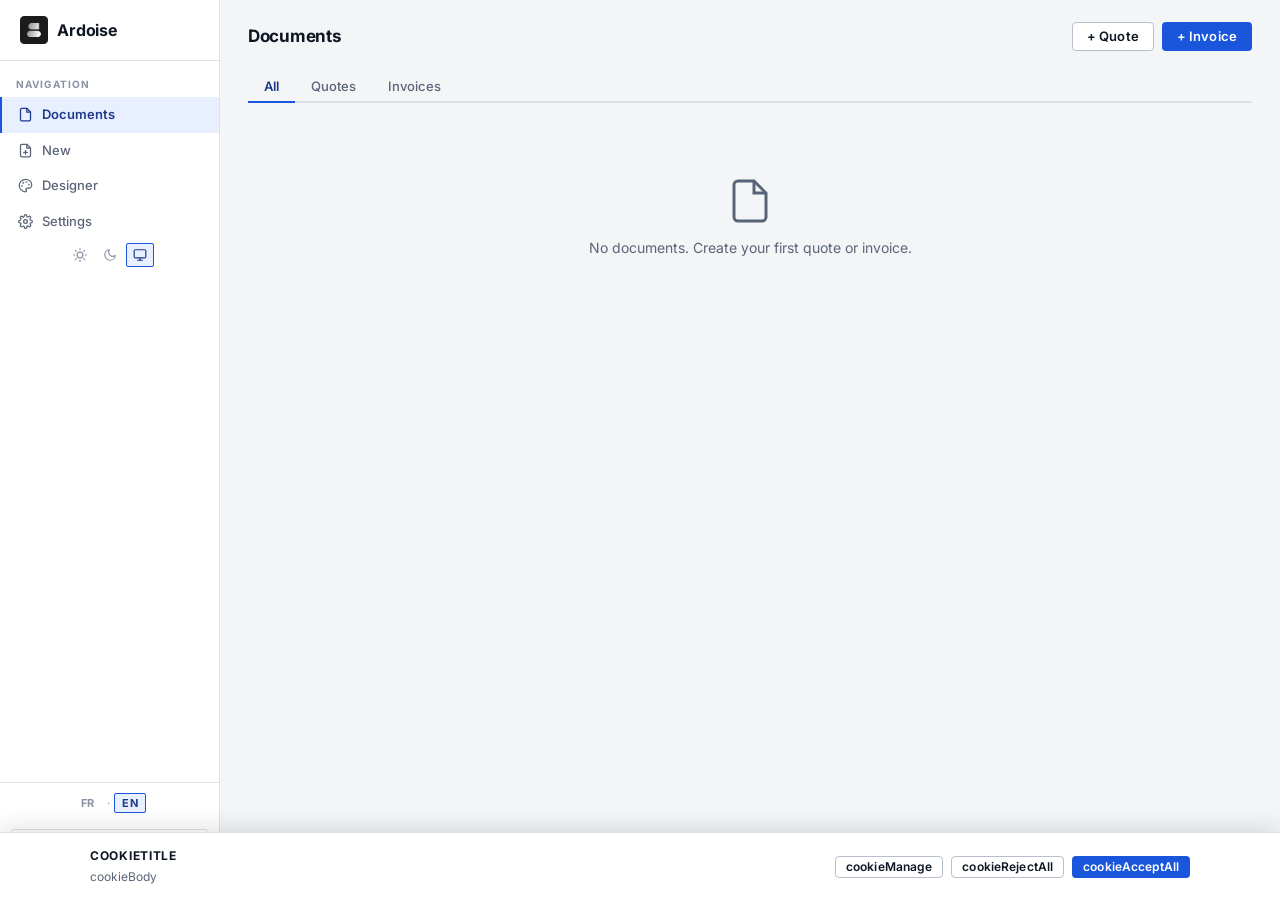
==== commit 1b9124b1: "Functionalities" ====
--- a/app.html
+++ b/app.html
@@ -3,6 +3,7 @@
 <head>
   <meta charset="UTF-8" />
   <meta name="viewport" content="width=device-width, initial-scale=1.0" />
+  <meta name="google-adsense-account" content="ca-pub-9863175609905098">
   <title>Ardoise — Devis &amp; Factures</title>
 
   <!-- Fonts (local) -->
@@ -151,6 +152,59 @@
 
   <div class="sidebar-version">Ardoise &copy; 2026</div>
 </aside>
+
+<!-- ═══════════════════════ COOKIE CONSENT ════════════════════════════════════ -->
+<div id="cookie-banner" style="display:none" x-data="cookieConsent" x-init="init()">
+  <!-- Banner -->
+  <div class="cookie-banner" x-show="showBanner" x-transition.opacity>
+    <div class="cookie-banner-inner">
+      <div class="cookie-banner-text">
+        <strong x-text="$store.i18n.t('cookieTitle')"></strong>
+        <p x-text="$store.i18n.t('cookieBody')"></p>
+      </div>
+      <div class="cookie-banner-actions">
+        <button class="btn btn-secondary btn-sm" @click="openManage()" x-text="$store.i18n.t('cookieManage')"></button>
+        <button class="btn btn-secondary btn-sm" @click="rejectAll()" x-text="$store.i18n.t('cookieRejectAll')"></button>
+        <button class="btn btn-primary btn-sm" @click="acceptAll()" x-text="$store.i18n.t('cookieAcceptAll')"></button>
+      </div>
+    </div>
+  </div>
+
+  <!-- Manage modal -->
+  <div class="cookie-modal-overlay" x-show="showManage" @click.self="showManage = false" style="display:none">
+    <div class="cookie-modal">
+      <div class="cookie-modal-header">
+        <strong x-text="$store.i18n.t('cookieTitle')"></strong>
+        <button class="disclaimer-popup-close" @click="showManage = false">&#x2715;</button>
+      </div>
+
+      <!-- Necessary -->
+      <div class="cookie-row">
+        <div class="cookie-row-info">
+          <span class="cookie-row-title" x-text="$store.i18n.t('cookieNecessaryTitle')"></span>
+          <span class="cookie-row-desc" x-text="$store.i18n.t('cookieNecessaryDesc')"></span>
+        </div>
+        <div class="cookie-toggle cookie-toggle--locked">
+          <span x-text="$store.i18n.t ? '' : ''"></span>
+          <div class="toggle-track toggle-track--on"><div class="toggle-thumb"></div></div>
+        </div>
+      </div>
+
+      <!-- Ads -->
+      <div class="cookie-row">
+        <div class="cookie-row-info">
+          <span class="cookie-row-title" x-text="$store.i18n.t('cookieAdsTitle')"></span>
+          <span class="cookie-row-desc" x-text="$store.i18n.t('cookieAdsDesc')"></span>
+        </div>
+        <div class="cookie-toggle" @click="prefs.ads = !prefs.ads">
+          <div class="toggle-track" :class="prefs.ads && 'toggle-track--on'"><div class="toggle-thumb"></div></div>
+        </div>
+      </div>
+
+      <button class="btn btn-primary cookie-modal-save" @click="savePrefs()" x-text="$store.i18n.t('cookieSave')"></button>
+    </div>
+  </div>
+</div>
 
 <!-- ═══════════════════════════ MAIN ══════════════════════════════════════════ -->
 <main class="main-content">
@@ -1045,6 +1099,16 @@
       </div>
     </div>
   </div>
+
+  <!-- Cookie preferences -->
+  <div class="settings-grid" style="margin-top:0">
+    <div class="card settings-card">
+      <div class="card-title" x-text="$store.i18n.t('cookieSettingsTitle')">Cookies</div>
+      <p style="font-size:12px;color:var(--color-text-muted);margin:0 0 12px" x-text="$store.i18n.t('cookieSettingsDesc')"></p>
+      <button class="btn btn-secondary" @click="$dispatch('cookie-reopen')" x-text="$store.i18n.t('cookieSettingsBtn')"></button>
+    </div>
+  </div>
+
   </div><!-- /page-body -->
 </section>
 
--- a/css/app.css
+++ b/css/app.css
@@ -162,6 +162,11 @@
   display: flex;
   align-items: center;
   gap: 10px;
+  min-width: 0;
+}
+.sidebar-logo a {
+  min-width: 0;
+  overflow: hidden;
 }
 .sidebar-logo-text {
   font-size: 16px;
@@ -293,6 +298,143 @@
 .disclaimer-popup-close:hover { background: var(--color-surface-2); }
 .disclaimer-popup p { margin: 0; }
 
+/* ─── COOKIE CONSENT ─────────────────────────────────── */
+.cookie-banner {
+  position: fixed;
+  bottom: 0;
+  left: 0;
+  right: 0;
+  z-index: 700;
+  background: var(--color-surface);
+  border-top: 1px solid var(--color-border);
+  box-shadow: 0 -4px 24px rgba(0,0,0,.12);
+  padding: 14px 20px;
+}
+.cookie-banner-inner {
+  max-width: 1100px;
+  margin: 0 auto;
+  display: flex;
+  align-items: center;
+  gap: 16px;
+  flex-wrap: wrap;
+}
+.cookie-banner-text {
+  flex: 1;
+  min-width: 0;
+}
+.cookie-banner-text strong {
+  display: block;
+  font-size: 12px;
+  font-weight: 700;
+  text-transform: uppercase;
+  letter-spacing: .06em;
+  color: var(--color-text);
+  margin-bottom: 3px;
+}
+.cookie-banner-text p {
+  margin: 0;
+  font-size: 12px;
+  color: var(--color-text-muted);
+  line-height: 1.5;
+}
+.cookie-banner-actions {
+  display: flex;
+  gap: 8px;
+  flex-shrink: 0;
+  flex-wrap: wrap;
+}
+.cookie-modal-overlay {
+  position: fixed;
+  inset: 0;
+  z-index: 800;
+  background: rgba(0,0,0,.45);
+  display: flex;
+  align-items: center;
+  justify-content: center;
+  padding: 16px;
+}
+.cookie-modal {
+  background: var(--color-surface);
+  border: 1px solid var(--color-border);
+  border-radius: var(--radius-lg);
+  box-shadow: var(--shadow-lg);
+  width: min(440px, 100%);
+  padding: 20px 22px 22px;
+}
+.cookie-modal-header {
+  display: flex;
+  align-items: center;
+  margin-bottom: 18px;
+}
+.cookie-modal-header strong {
+  flex: 1;
+  font-size: 11px;
+  font-weight: 700;
+  letter-spacing: .06em;
+  text-transform: uppercase;
+  color: var(--color-text);
+}
+.cookie-row {
+  display: flex;
+  align-items: flex-start;
+  gap: 14px;
+  padding: 12px 0;
+  border-top: 1px solid var(--color-border);
+}
+.cookie-row-info {
+  flex: 1;
+  min-width: 0;
+  display: flex;
+  flex-direction: column;
+  gap: 3px;
+}
+.cookie-row-title {
+  font-size: 12px;
+  font-weight: 600;
+  color: var(--color-text);
+}
+.cookie-row-desc {
+  font-size: 11px;
+  color: var(--color-text-muted);
+  line-height: 1.5;
+}
+.cookie-toggle {
+  flex-shrink: 0;
+  cursor: pointer;
+  padding-top: 1px;
+}
+.cookie-toggle--locked { cursor: default; opacity: .7; }
+.toggle-track {
+  width: 36px;
+  height: 20px;
+  border-radius: 999px;
+  background: var(--color-border-strong);
+  position: relative;
+  transition: background .2s;
+}
+.toggle-track--on { background: var(--color-primary); }
+.toggle-thumb {
+  position: absolute;
+  top: 3px;
+  left: 3px;
+  width: 14px;
+  height: 14px;
+  border-radius: 50%;
+  background: #fff;
+  box-shadow: 0 1px 3px rgba(0,0,0,.25);
+  transition: left .2s;
+}
+.toggle-track--on .toggle-thumb { left: 19px; }
+.cookie-modal-save {
+  margin-top: 18px;
+  width: 100%;
+  justify-content: center;
+}
+@media (max-width: 600px) {
+  .cookie-banner-inner { flex-direction: column; align-items: flex-start; gap: 10px; }
+  .cookie-banner-actions { width: 100%; justify-content: flex-end; }
+}
+
 .sidebar-version {
   padding: 8px 16px 14px;
   font-size: 10px;
@@ -310,14 +452,15 @@
   justify-content: center;
   margin-left: auto;
   flex-shrink: 0;
-  width: 26px; height: 26px;
-  border-radius: var(--radius-sm);
+  width: 32px; height: 32px;
+  border-radius: var(--radius-md);
   background: transparent;
   border: 1px solid transparent;
   color: var(--color-text-faint);
   cursor: pointer;
   transition: all .15s;
 }
+.sidebar-rail-toggle svg { width: 18px; height: 18px; }
 .sidebar-rail-toggle:hover { background: var(--color-surface-2); border-color: var(--color-border); color: var(--color-text); }
 
 .sidebar-lang {
@@ -1057,6 +1200,22 @@
   .sidebar-logo-text   { display: none; }
   .sidebar.tablet--open .sidebar-logo-text { display: block; }
 
+  /* Collapsed rail: hide the logo link, center the toggle button */
+  .sidebar:not(.tablet--open) .sidebar-logo {
+    padding: 12px 0;
+    justify-content: center;
+    gap: 0;
+  }
+  .sidebar:not(.tablet--open) .sidebar-logo > a { display: none; }
+  .sidebar:not(.tablet--open) .sidebar-rail-toggle { margin-left: 0; }
+  /* Expanded: restore normal logo layout */
+  .sidebar.tablet--open .sidebar-logo {
+    padding: 16px 20px;
+    justify-content: flex-start;
+    gap: 10px;
+  }
+  .sidebar.tablet--open .sidebar-logo > a { display: flex; }
+
   /* Collapsed: center icons, hide labels */
   .sidebar:not(.tablet--open) .sidebar-link span,
   .sidebar:not(.tablet--open) .sidebar-section,
